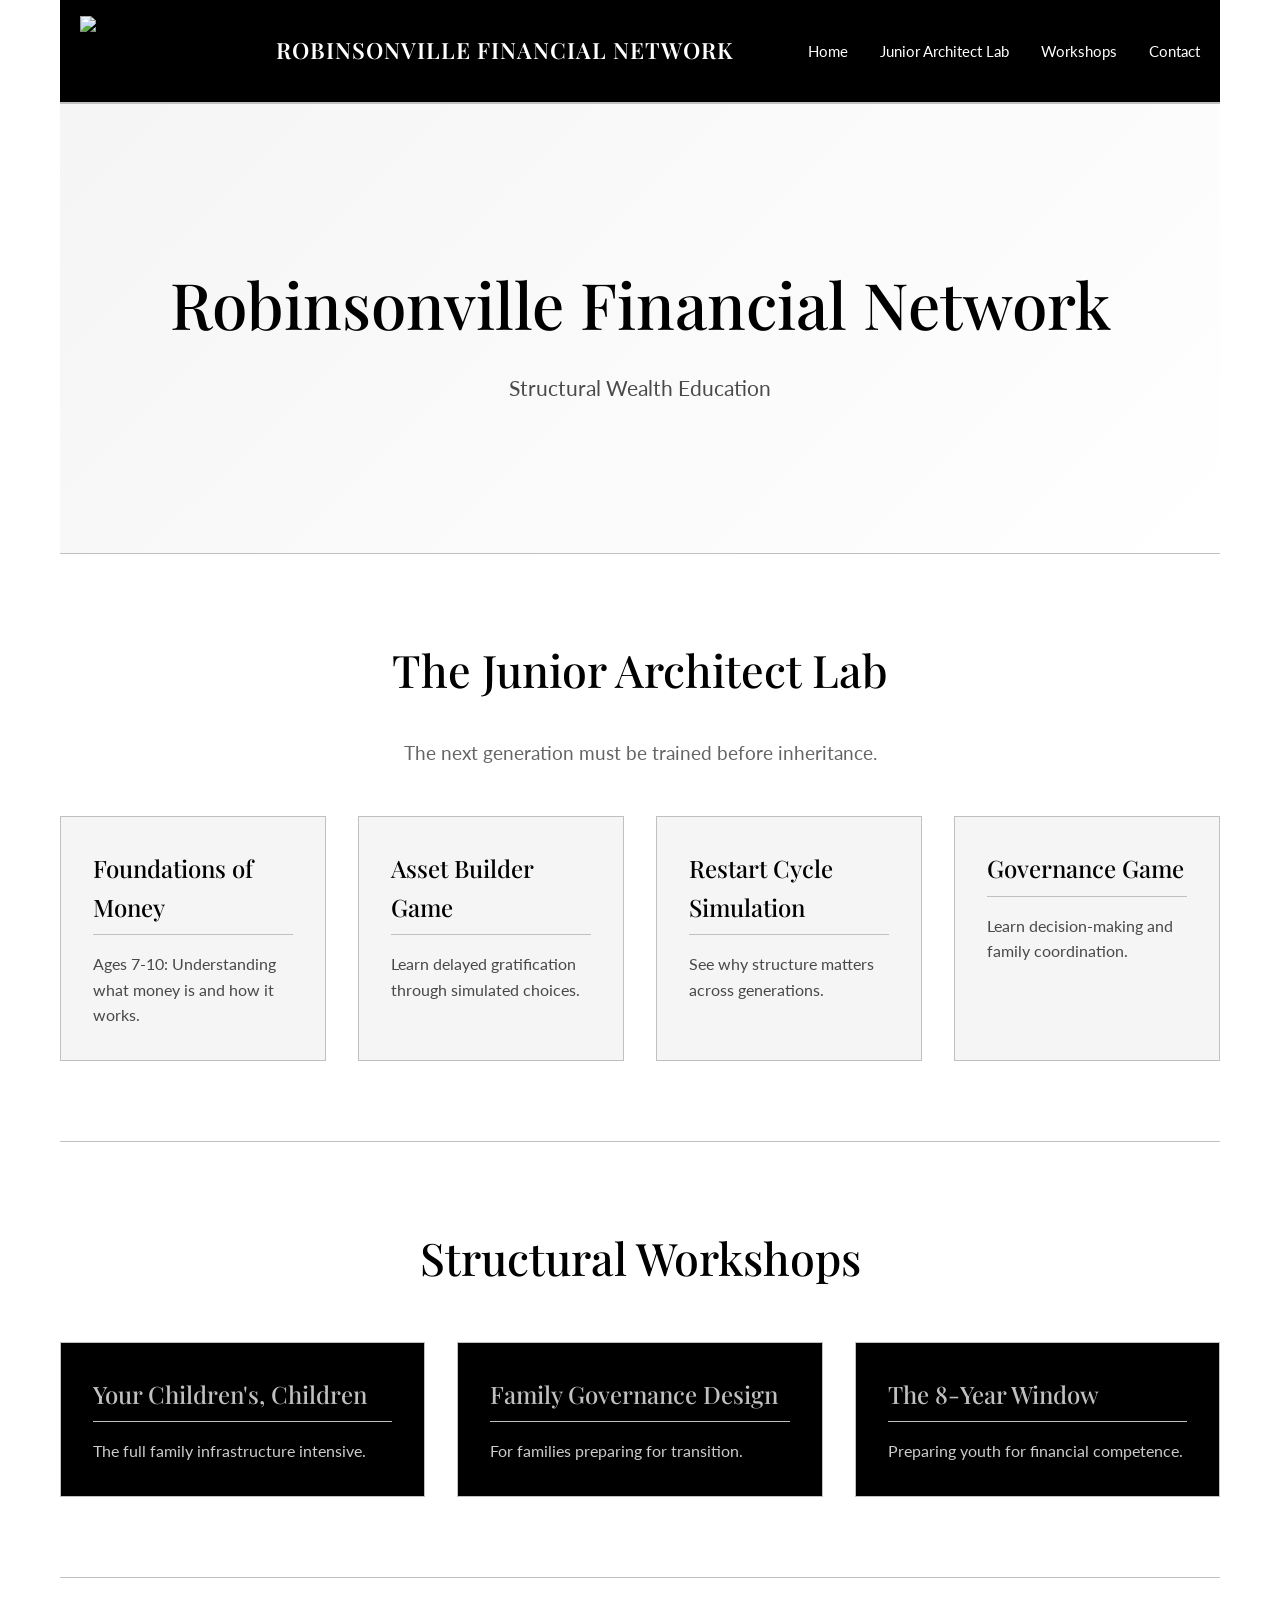
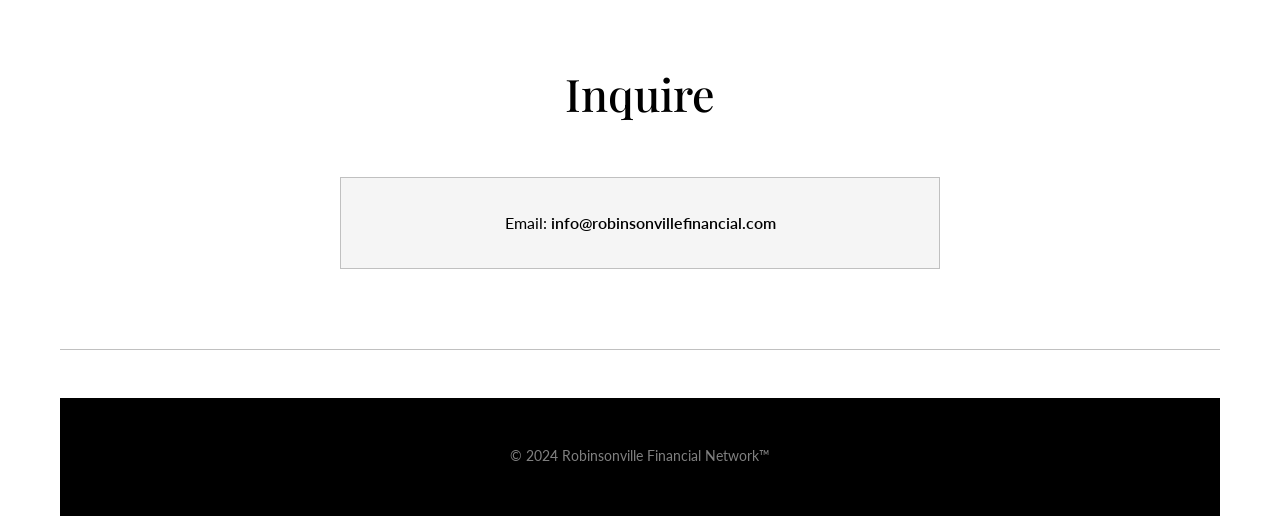
==== index.html @ 9bf4b4cb "Initial Commit" ====
<!DOCTYPE html>
<html lang="en">
<head>
    <meta charset="UTF-8">
    <meta name="viewport" content="width=device-width, initial-scale=1.0">
    <title>Robinsonville Financial Network | Structural Wealth Education</title>
    <link rel="stylesheet" href="style.css">
    <link rel="preconnect" href="https://fonts.googleapis.com">
    <link rel="preconnect" href="https://fonts.gstatic.com" crossorigin>
    <link href="https://fonts.googleapis.com/css2?family=Playfair+Display:wght@400;500;600;700&family=Lato:wght@300;400;700&display=swap" rel="stylesheet">
</head>
<body>
    <div class="site-wrapper robinsonville">
        <!-- Navigation -->
        <nav class="main-nav silver-nav">
            <div class="nav-container">
                <div class="logo">
    <img src="../images/website-3-robinsonville/robinsonville-crest.png" 
         alt="Robinsonville Financial" 
         class="crest-icon">
    <span class="logo-text">ROBINSONVILLE FINANCIAL NETWORK</span>
</div>
                <ul class="nav-links">
                    <li><a href="index.html" class="active">Home</a></li>
                    <li><a href="#youth-lab">Junior Architect Lab</a></li>
                    <li><a href="#workshops">Workshops</a></li>
                    <li><a href="#contact">Contact</a></li>
                </ul>
            </div>
        </nav>

        <!-- Hero -->
        <section class="hero-robinsonville">
            <div class="hero-content">
                <h1>Robinsonville Financial Network</h1>
                <p class="hero-subtitle">Structural Wealth Education</p>
            </div>
        </section>

        <!-- Youth Lab Preview -->
        <section id="youth-lab" class="youth-preview">
            <div class="section-header">
                <h2>The Junior Architect Lab</h2>
                <p class="section-intro">The next generation must be trained before inheritance.</p>
            </div>
            <div class="youth-grid">
                <div class="youth-card">
                    <h3>Foundations of Money</h3>
                    <p>Ages 7-10: Understanding what money is and how it works.</p>
                </div>
                <div class="youth-card">
                    <h3>Asset Builder Game</h3>
                    <p>Learn delayed gratification through simulated choices.</p>
                </div>
                <div class="youth-card">
                    <h3>Restart Cycle Simulation</h3>
                    <p>See why structure matters across generations.</p>
                </div>
                <div class="youth-card">
                    <h3>Governance Game</h3>
                    <p>Learn decision-making and family coordination.</p>
                </div>
            </div>
        </section>

        <!-- Workshops Preview -->
        <section id="workshops" class="workshops-preview">
            <div class="section-header">
                <h2>Structural Workshops</h2>
            </div>
            <div class="workshops-grid">
                <div class="workshop-card">
                    <h3>Your Children's, Children</h3>
                    <p>The full family infrastructure intensive.</p>
                </div>
                <div class="workshop-card">
                    <h3>Family Governance Design</h3>
                    <p>For families preparing for transition.</p>
                </div>
                <div class="workshop-card">
                    <h3>The 8-Year Window</h3>
                    <p>Preparing youth for financial competence.</p>
                </div>
            </div>
        </section>

        <!-- Contact -->
        <section id="contact" class="contact-section">
            <div class="section-header">
                <h2>Inquire</h2>
            </div>
            <div class="contact-container">
                <p>Email: <a href="mailto:info@robinsonvillefinancial.com">info@robinsonvillefinancial.com</a></p>
            </div>
        </section>

        <!-- Footer -->
        <footer class="site-footer silver-footer">
            <div class="footer-bottom">
                <p>© 2024 Robinsonville Financial Network™</p>
            </div>
        </footer>
    </div>
    <script src="script.js"></script>
</body>
</html>
---- style.css ----
* {
    margin: 0;
    padding: 0;
    box-sizing: border-box;
}

body {
    font-family: 'Lato', sans-serif;
    color: #000000;
    background-color: #FFFFFF;
    line-height: 1.6;
}

.site-wrapper {
    max-width: 1200px;
    margin: 0 auto;
    padding: 0 20px;
}

h1, h2, h3 {
    font-family: 'Playfair Display', serif;
    font-weight: 500;
}

h1 {
    font-size: clamp(2.5rem, 5vw, 4rem);
    margin-bottom: 1rem;
    color: #000000;
}

h2 {
    font-size: clamp(2rem, 4vw, 2.8rem);
    margin-bottom: 2rem;
    color: #000000;
}

h3 {
    font-size: 1.5rem;
    margin-bottom: 1rem;
    color: #000000;
    border-bottom: 1px solid #C0C0C0;
    padding-bottom: 0.5rem;
}

/* Navigation */
.main-nav {
    background-color: #000000;
    border-bottom: 2px solid #C0C0C0;
    position: sticky;
    top: 0;
    z-index: 100;
}

.nav-container {
    max-width: 1200px;
    margin: 0 auto;
    padding: 1rem 20px;
    display: flex;
    justify-content: space-between;
    align-items: center;
}

.logo-text {
    font-family: 'Playfair Display', serif;
    font-size: 1.2rem;
    font-weight: 600;
    color: #FFFFFF;
    letter-spacing: 2px;
}

.nav-links {
    display: flex;
    list-style: none;
    gap: 2rem;
    align-items: center;
}

.nav-links a {
    color: #FFFFFF;
    text-decoration: none;
    font-size: 0.95rem;
    transition: color 0.3s;
}

.nav-links a:hover,
.nav-links a.active {
    color: #C0C0C0;
}

/* Hero */
.hero-robinsonville {
    min-height: 50vh;
    display: flex;
    align-items: center;
    justify-content: center;
    text-align: center;
    background: linear-gradient(135deg, #F5F5F5 0%, #FFFFFF 100%);
    border-bottom: 1px solid #C0C0C0;
}

.hero-subtitle {
    font-size: 1.3rem;
    color: #000000;
    opacity: 0.7;
    max-width: 700px;
    margin: 0 auto;
}

/* Sections */
.youth-preview,
.workshops-preview,
.contact-section {
    padding: 5rem 0;
    border-bottom: 1px solid #C0C0C0;
}

.section-header {
    text-align: center;
    margin-bottom: 3rem;
}

.section-intro {
    font-size: 1.2rem;
    color: #000000;
    opacity: 0.6;
}

/* Youth Grid */
.youth-grid {
    display: grid;
    grid-template-columns: repeat(auto-fit, minmax(250px, 1fr));
    gap: 2rem;
    max-width: 1200px;
    margin: 0 auto;
}

.youth-card {
    padding: 2rem;
    background-color: #F5F5F5;
    border: 1px solid #C0C0C0;
    transition: all 0.3s;
}

.youth-card:hover {
    transform: translateY(-5px);
    box-shadow: 0 5px 15px rgba(0,0,0,0.1);
}

.youth-card p {
    color: #000000;
    opacity: 0.7;
}

/* Workshops Grid */
.workshops-grid {
    display: grid;
    grid-template-columns: repeat(auto-fit, minmax(300px, 1fr));
    gap: 2rem;
    max-width: 1200px;
    margin: 0 auto;
}

.workshop-card {
    padding: 2rem;
    background-color: #000000;
    color: #FFFFFF;
    border: 1px solid #C0C0C0;
}

.workshop-card h3 {
    color: #C0C0C0;
    border-bottom: 1px solid #C0C0C0;
    padding-bottom: 0.5rem;
    margin-bottom: 1rem;
}

.workshop-card p {
    color: #FFFFFF;
    opacity: 0.8;
}

/* Contact */
.contact-container {
    text-align: center;
    max-width: 600px;
    margin: 0 auto;
    padding: 2rem;
    background-color: #F5F5F5;
    border: 1px solid #C0C0C0;
}

.contact-container a {
    color: #000000;
    text-decoration: none;
    font-weight: 600;
}

.contact-container a:hover {
    text-decoration: underline;
}

/* Footer */
.site-footer {
    background-color: #000000;
    color: #FFFFFF;
    padding: 3rem 0;
    text-align: center;
    margin-top: 3rem;
}

.footer-bottom {
    font-size: 0.85rem;
    opacity: 0.5;
    color: #FFFFFF;
}

/* Responsive */
@media (max-width: 768px) {
    .nav-links {
        flex-direction: column;
        gap: 1rem;
    }
    
    .nav-container {
        flex-direction: column;
        gap: 1rem;
    }
    
    section {
        padding: 3rem 0;
    }
}

@media (max-width: 480px) {
    h1 {
        font-size: 2.2rem;
    }
    
    .youth-grid,
    .workshops-grid {
        grid-template-columns: 1fr;
    }
}
.crest-icon {
    height: 70px;
    width: auto;
    margin-right: 20px;
    vertical-align: middle;
}

.logo {
    display: flex;
    align-items: center;
}
.logo-text {
    font-family: 'Playfair Display', serif;
    font-size: 1.4rem;  /* ADJUST IF NEEDED */
    font-weight: 600;
    color: #FFFFFF;
    letter-spacing: 1px;
}
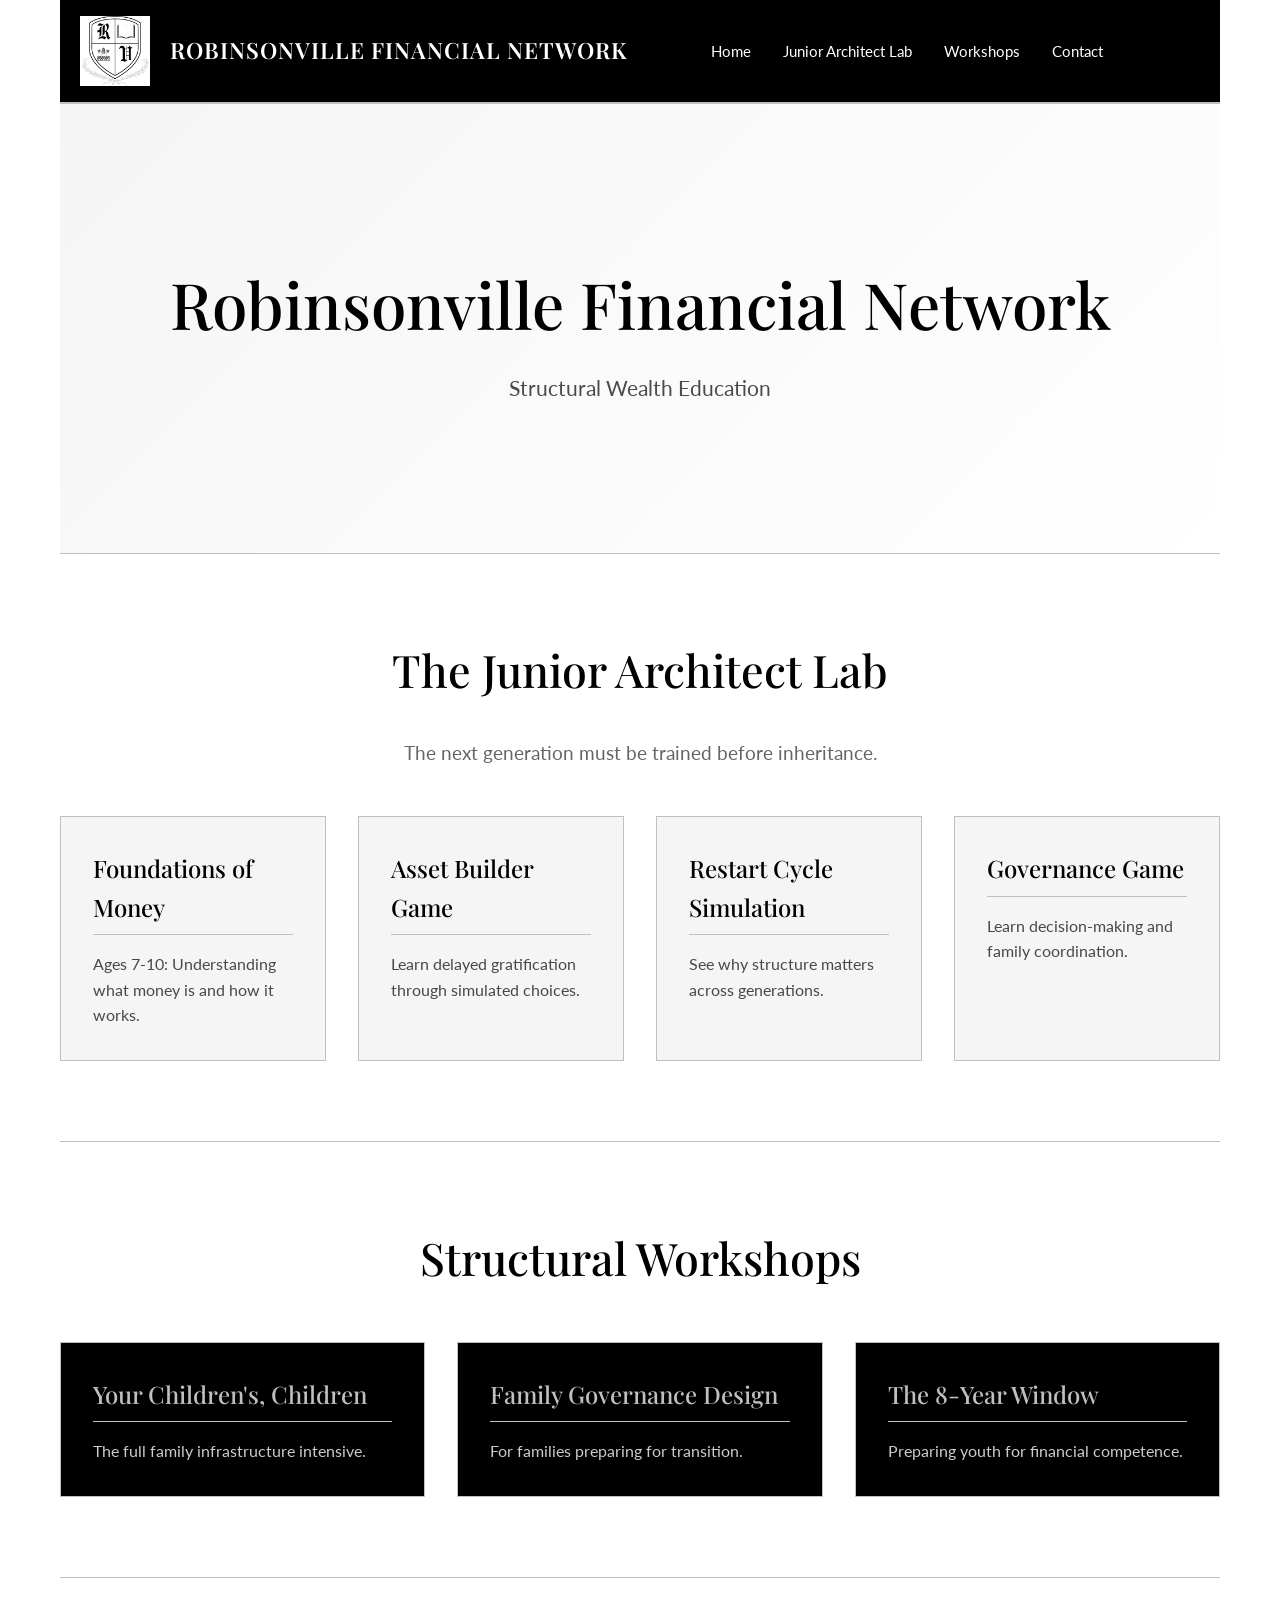
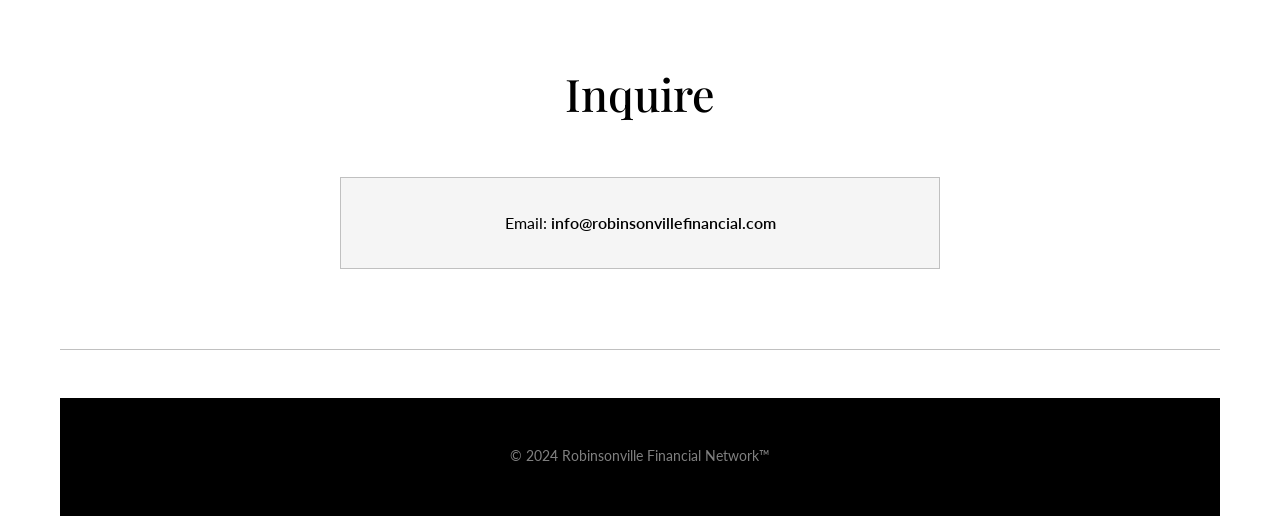
==== commit b1814324: "Fix image path and enhance navigation Updated image source path and added mobile menu button." ====
--- a/index.html
+++ b/index.html
@@ -11,23 +11,24 @@
 </head>
 <body>
     <div class="site-wrapper robinsonville">
-        <!-- Navigation -->
-        <nav class="main-nav silver-nav">
-            <div class="nav-container">
-                <div class="logo">
-    <img src="../images/website-3-robinsonville/robinsonville-crest.png" 
-         alt="Robinsonville Financial" 
-         class="crest-icon">
-    <span class="logo-text">ROBINSONVILLE FINANCIAL NETWORK</span>
-</div>
-                <ul class="nav-links">
-                    <li><a href="index.html" class="active">Home</a></li>
-                    <li><a href="#youth-lab">Junior Architect Lab</a></li>
-                    <li><a href="#workshops">Workshops</a></li>
-                    <li><a href="#contact">Contact</a></li>
-                </ul>
+    <!-- Navigation -->
+    <nav class="main-nav silver-nav">
+        <div class="nav-container">
+            <div class="logo">
+                <img src="/images/robinsonville-crest.png" 
+                     alt="Robinsonville Financial" 
+                     class="crest-icon">
+                <span class="logo-text">ROBINSONVILLE FINANCIAL NETWORK</span>
             </div>
-        </nav>
+            <ul class="nav-links">
+                <li><a href="index.html" class="active">Home</a></li>
+                <li><a href="#youth-lab">Junior Architect Lab</a></li>
+                <li><a href="#workshops">Workshops</a></li>
+                <li><a href="#contact">Contact</a></li>
+            </ul>
+            <div class="mobile-menu-btn">☰</div>
+        </div>
+    </nav>
 
         <!-- Hero -->
         <section class="hero-robinsonville">
@@ -103,4 +104,5 @@
     </div>
     <script src="script.js"></script>
 </body>
-</html>+
+</html>
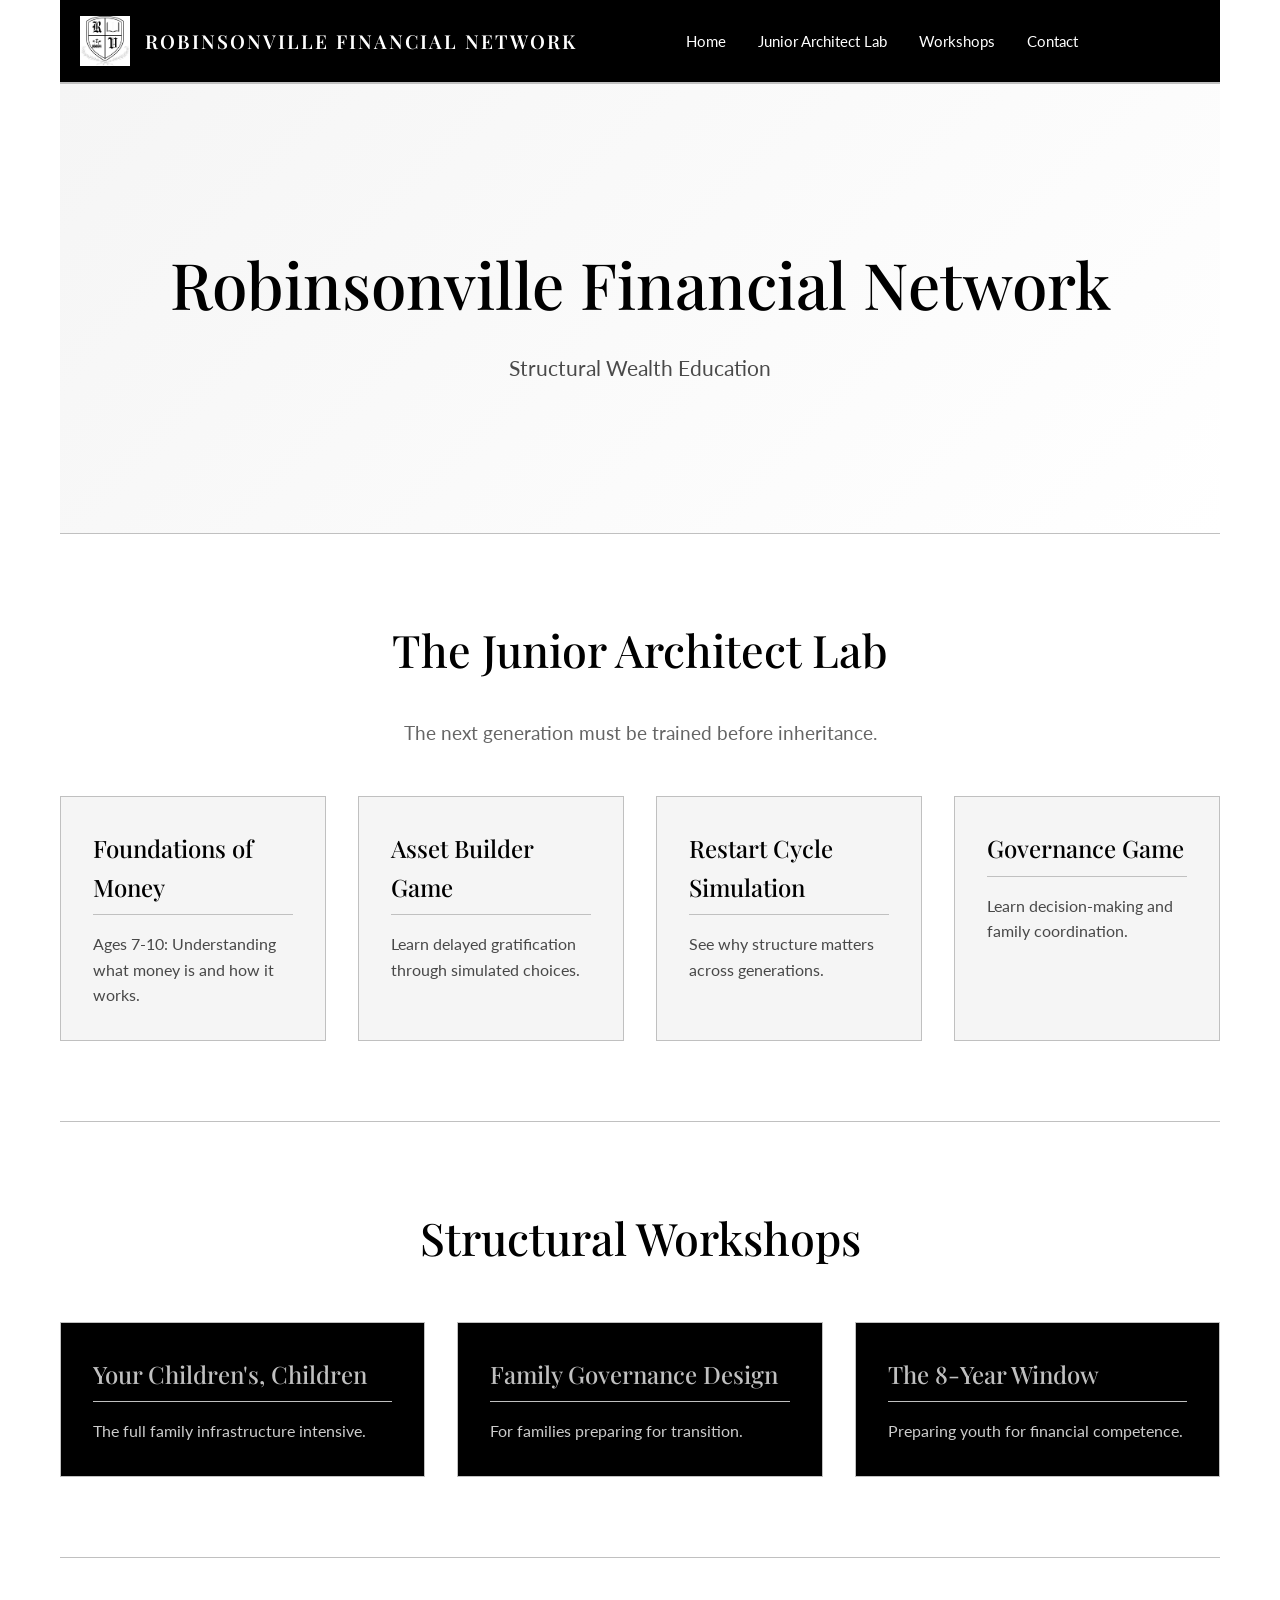
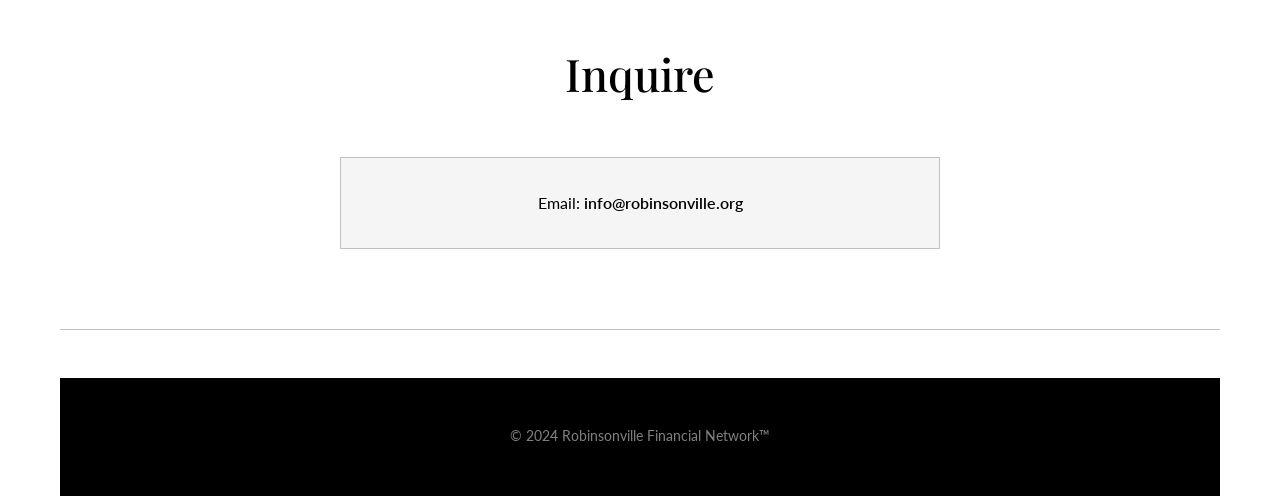
==== commit a2a9e68e: "Change contact email in index.html Updated contact email from info@robinsonvillefinancial.com to inf" ====
--- a/index.html
+++ b/index.html
@@ -91,7 +91,7 @@
                 <h2>Inquire</h2>
             </div>
             <div class="contact-container">
-                <p>Email: <a href="mailto:info@robinsonvillefinancial.com">info@robinsonvillefinancial.com</a></p>
+                <p>Email: <a href="mailto:info@robinsonville.org">info@robinsonville.org</a></p>
             </div>
         </section>
 
--- a/style.css
+++ b/style.css
@@ -60,6 +60,17 @@
     align-items: center;
 }
 
+.logo {
+    display: flex;
+    align-items: center;
+    gap: 15px;
+}
+
+.crest-icon {
+    height: 50px;
+    width: auto;
+}
+
 .logo-text {
     font-family: 'Playfair Display', serif;
     font-size: 1.2rem;
@@ -217,13 +228,13 @@
 /* Responsive */
 @media (max-width: 768px) {
     .nav-links {
-        flex-direction: column;
-        gap: 1rem;
-    }
-    
-    .nav-container {
-        flex-direction: column;
-        gap: 1rem;
+        display: none;
+    }
+    
+    .mobile-menu-btn {
+        display: block;
+        color: white;
+        font-size: 1.5rem;
     }
     
     section {
@@ -236,26 +247,11 @@
         font-size: 2.2rem;
     }
     
-    .youth-grid,
-    .workshops-grid {
-        grid-template-columns: 1fr;
-    }
-}
-.crest-icon {
-    height: 70px;
-    width: auto;
-    margin-right: 20px;
-    vertical-align: middle;
-}
-
-.logo {
-    display: flex;
-    align-items: center;
-}
-.logo-text {
-    font-family: 'Playfair Display', serif;
-    font-size: 1.4rem;  /* ADJUST IF NEEDED */
-    font-weight: 600;
-    color: #FFFFFF;
-    letter-spacing: 1px;
-}+    .logo-text {
+        font-size: 1rem;
+    }
+    
+    .crest-icon {
+        height: 40px;
+    }
+}
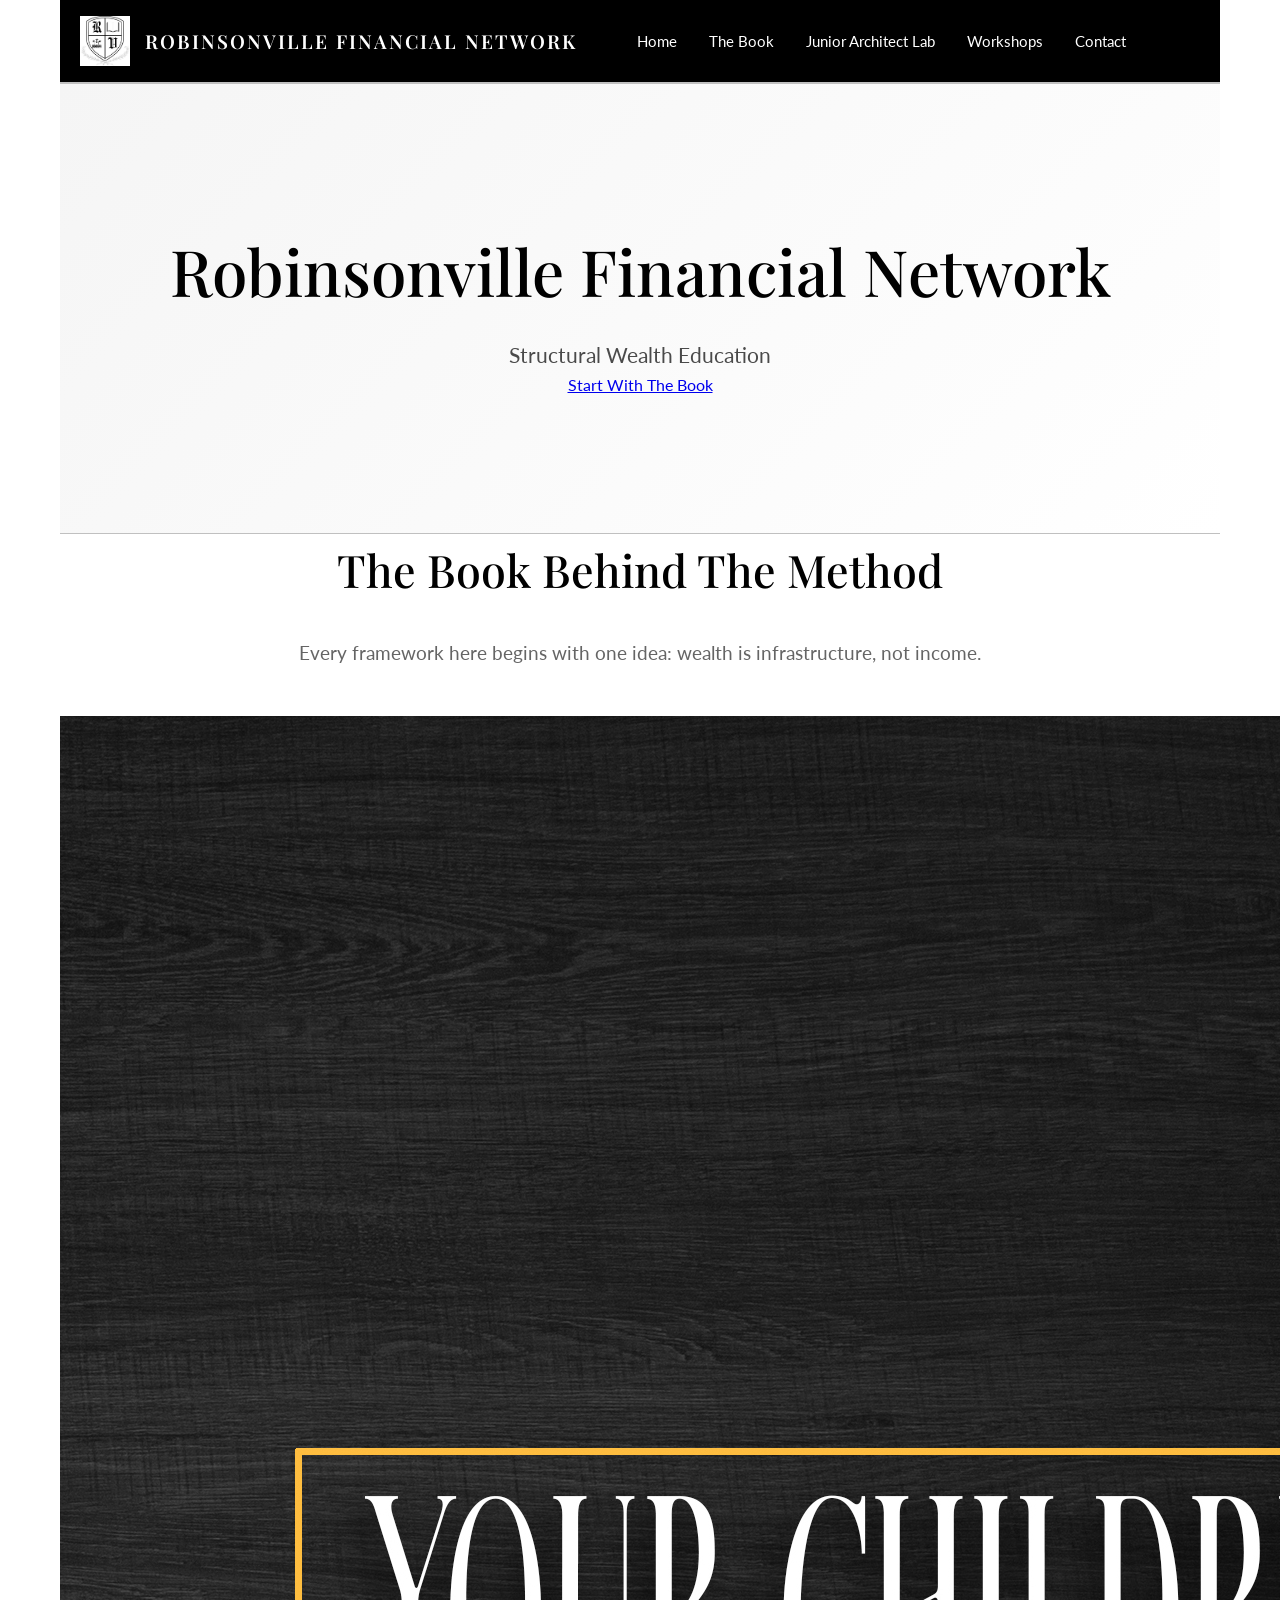
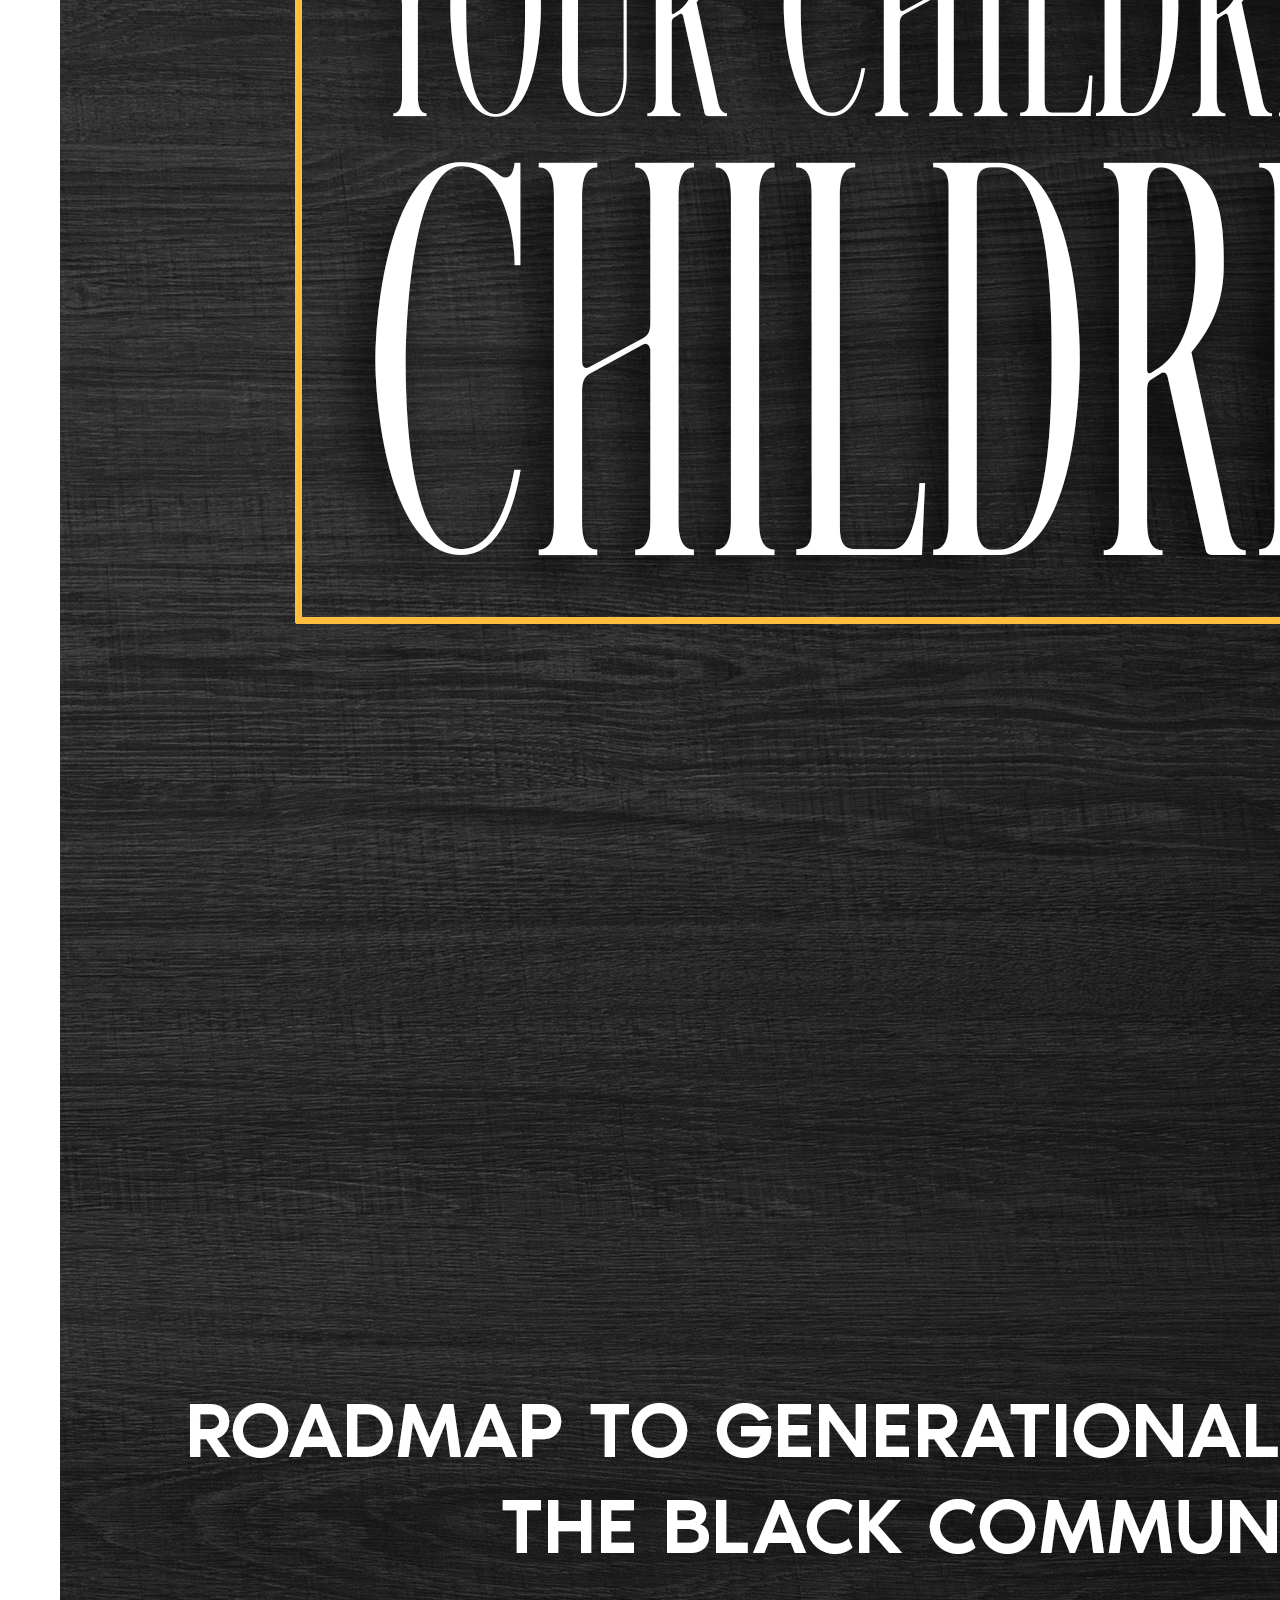
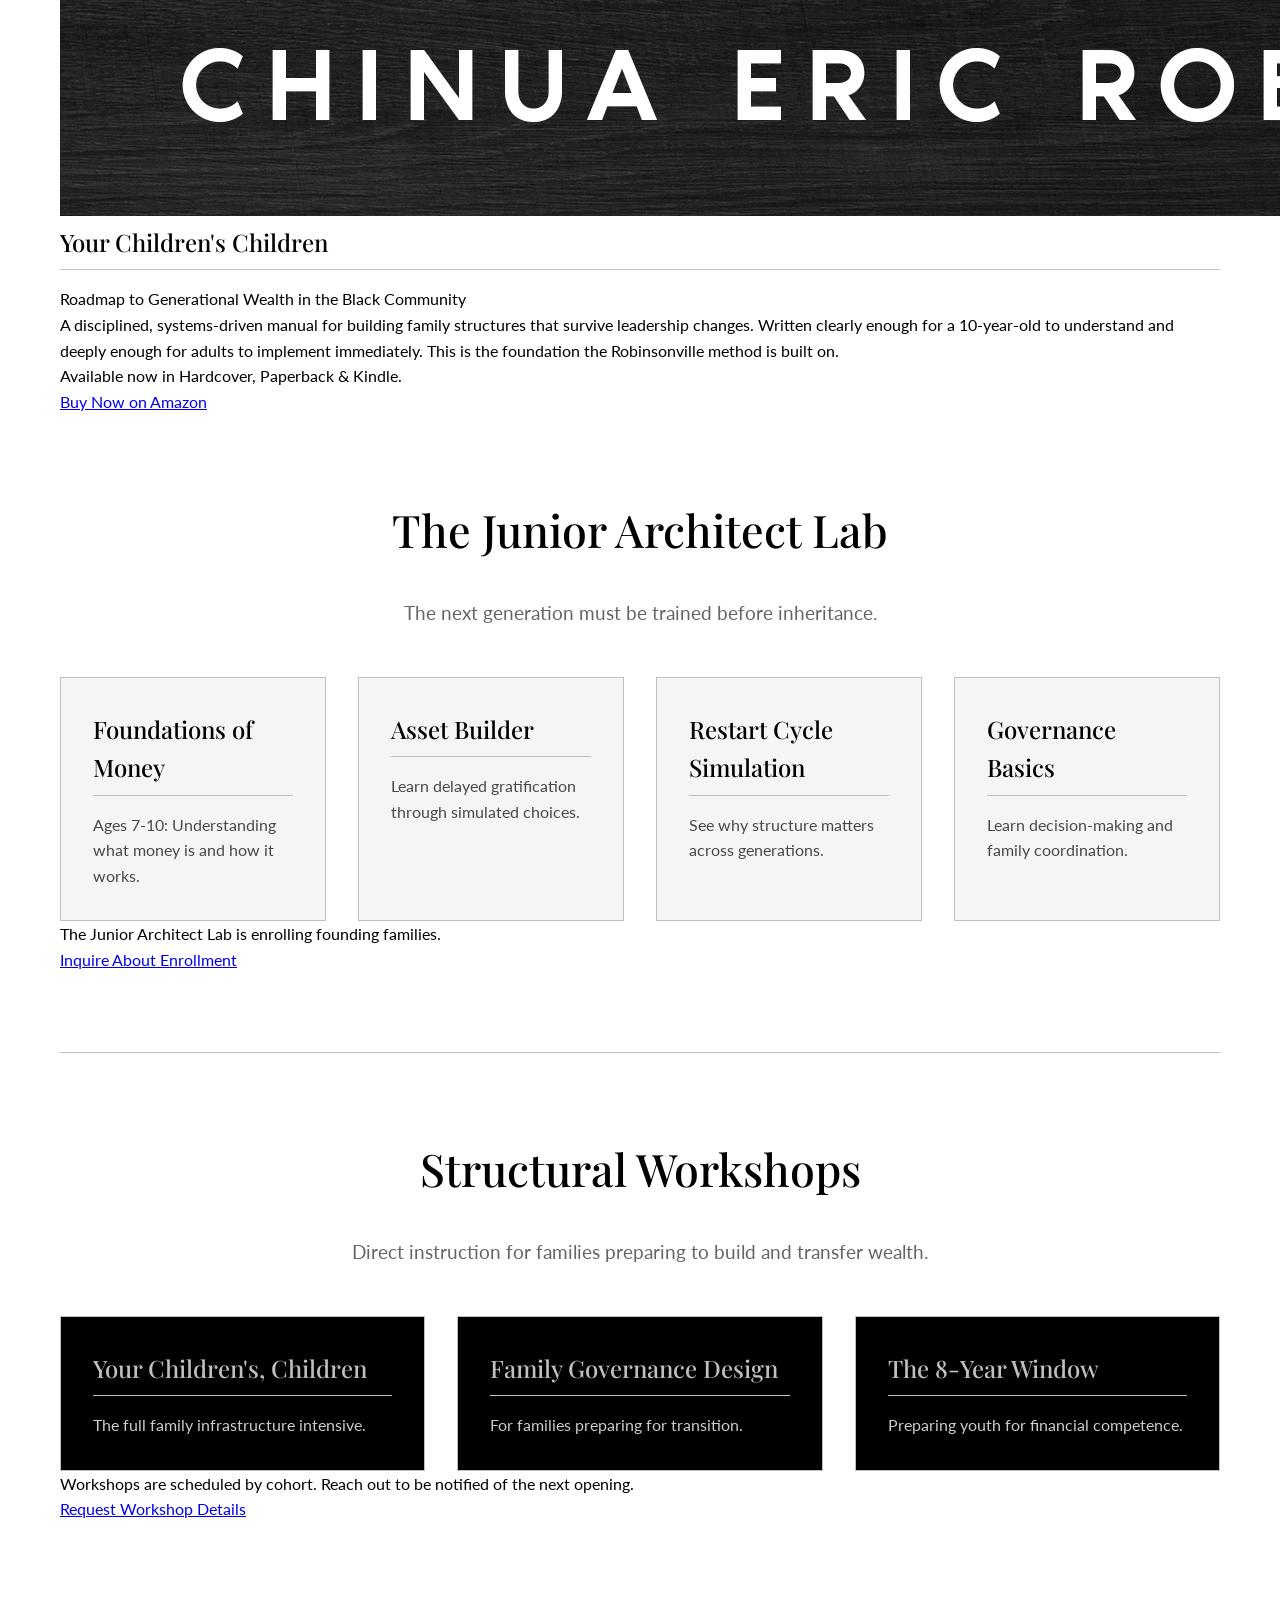
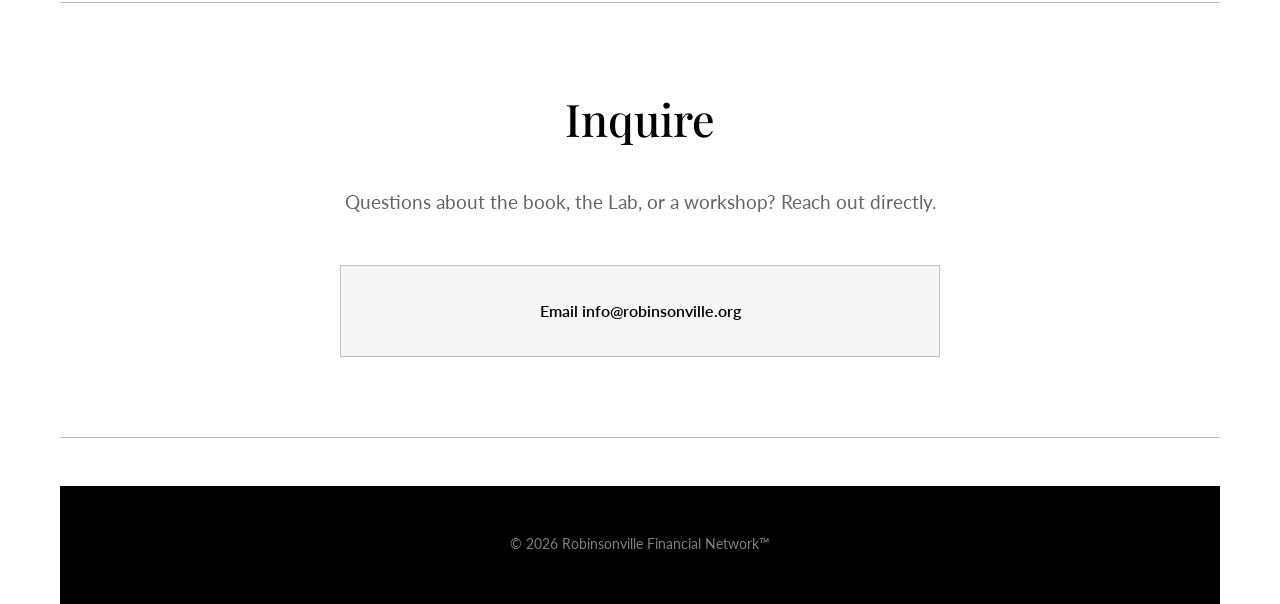
==== commit ef27b334: "Enhance index.html with new sections and links Added meta description and updated navigation links." ====
--- a/index.html
+++ b/index.html
@@ -4,6 +4,7 @@
     <meta charset="UTF-8">
     <meta name="viewport" content="width=device-width, initial-scale=1.0">
     <title>Robinsonville Financial Network | Structural Wealth Education</title>
+    <meta name="description" content="Robinsonville Financial Network — structural wealth education for families. Home of Your Children's Children, the generational infrastructure manual.">
     <link rel="stylesheet" href="style.css">
     <link rel="preconnect" href="https://fonts.googleapis.com">
     <link rel="preconnect" href="https://fonts.gstatic.com" crossorigin>
@@ -15,13 +16,14 @@
     <nav class="main-nav silver-nav">
         <div class="nav-container">
             <div class="logo">
-                <img src="/images/robinsonville-crest.png" 
-                     alt="Robinsonville Financial" 
+                <img src="/images/robinsonville-crest.png"
+                     alt="Robinsonville Financial"
                      class="crest-icon">
                 <span class="logo-text">ROBINSONVILLE FINANCIAL NETWORK</span>
             </div>
             <ul class="nav-links">
                 <li><a href="index.html" class="active">Home</a></li>
+                <li><a href="#the-book">The Book</a></li>
                 <li><a href="#youth-lab">Junior Architect Lab</a></li>
                 <li><a href="#workshops">Workshops</a></li>
                 <li><a href="#contact">Contact</a></li>
@@ -35,6 +37,27 @@
             <div class="hero-content">
                 <h1>Robinsonville Financial Network</h1>
                 <p class="hero-subtitle">Structural Wealth Education</p>
+                <a href="#the-book" class="btn btn-primary scroll-link">Start With The Book</a>
+            </div>
+        </section>
+
+        <!-- The Book -->
+        <section id="the-book" class="book-feature">
+            <div class="section-header">
+                <h2>The Book Behind The Method</h2>
+                <p class="section-intro">Every framework here begins with one idea: wealth is infrastructure, not income.</p>
+            </div>
+            <div class="book-feature-container">
+                <div class="book-feature-image">
+                    <img src="/images/ebook-cover.jpg" alt="Your Children's Children Book Cover" class="book-cover-image">
+                </div>
+                <div class="book-feature-content">
+                    <h3>Your Children's Children</h3>
+                    <p class="book-tagline">Roadmap to Generational Wealth in the Black Community</p>
+                    <p>A disciplined, systems-driven manual for building family structures that survive leadership changes. Written clearly enough for a 10-year-old to understand and deeply enough for adults to implement immediately. This is the foundation the Robinsonville method is built on.</p>
+                    <p class="book-formats">Available now in Hardcover, Paperback &amp; Kindle.</p>
+                    <a href="https://www.amazon.com/dp/B0H6FC2W39" target="_blank" rel="noopener" class="btn btn-primary">Buy Now on Amazon</a>
+                </div>
             </div>
         </section>
 
@@ -50,7 +73,7 @@
                     <p>Ages 7-10: Understanding what money is and how it works.</p>
                 </div>
                 <div class="youth-card">
-                    <h3>Asset Builder Game</h3>
+                    <h3>Asset Builder</h3>
                     <p>Learn delayed gratification through simulated choices.</p>
                 </div>
                 <div class="youth-card">
@@ -58,9 +81,13 @@
                     <p>See why structure matters across generations.</p>
                 </div>
                 <div class="youth-card">
-                    <h3>Governance Game</h3>
+                    <h3>Governance Basics</h3>
                     <p>Learn decision-making and family coordination.</p>
                 </div>
+            </div>
+            <div class="section-cta">
+                <p>The Junior Architect Lab is enrolling founding families.</p>
+                <a href="#contact" class="btn btn-secondary scroll-link">Inquire About Enrollment</a>
             </div>
         </section>
 
@@ -68,6 +95,7 @@
         <section id="workshops" class="workshops-preview">
             <div class="section-header">
                 <h2>Structural Workshops</h2>
+                <p class="section-intro">Direct instruction for families preparing to build and transfer wealth.</p>
             </div>
             <div class="workshops-grid">
                 <div class="workshop-card">
@@ -83,22 +111,29 @@
                     <p>Preparing youth for financial competence.</p>
                 </div>
             </div>
+            <div class="section-cta">
+                <p>Workshops are scheduled by cohort. Reach out to be notified of the next opening.</p>
+                <a href="#contact" class="btn btn-secondary scroll-link">Request Workshop Details</a>
+            </div>
         </section>
 
         <!-- Contact -->
         <section id="contact" class="contact-section">
             <div class="section-header">
                 <h2>Inquire</h2>
+                <p class="section-intro">Questions about the book, the Lab, or a workshop? Reach out directly.</p>
             </div>
             <div class="contact-container">
-                <p>Email: <a href="mailto:info@robinsonville.org">info@robinsonville.org</a></p>
+                <p class="contact-email-line">
+                    <a href="mailto:info@robinsonville.org" class="btn btn-primary">Email info@robinsonville.org</a>
+                </p>
             </div>
         </section>
 
         <!-- Footer -->
         <footer class="site-footer silver-footer">
             <div class="footer-bottom">
-                <p>© 2024 Robinsonville Financial Network™</p>
+                <p>© 2026 Robinsonville Financial Network™</p>
             </div>
         </footer>
     </div>
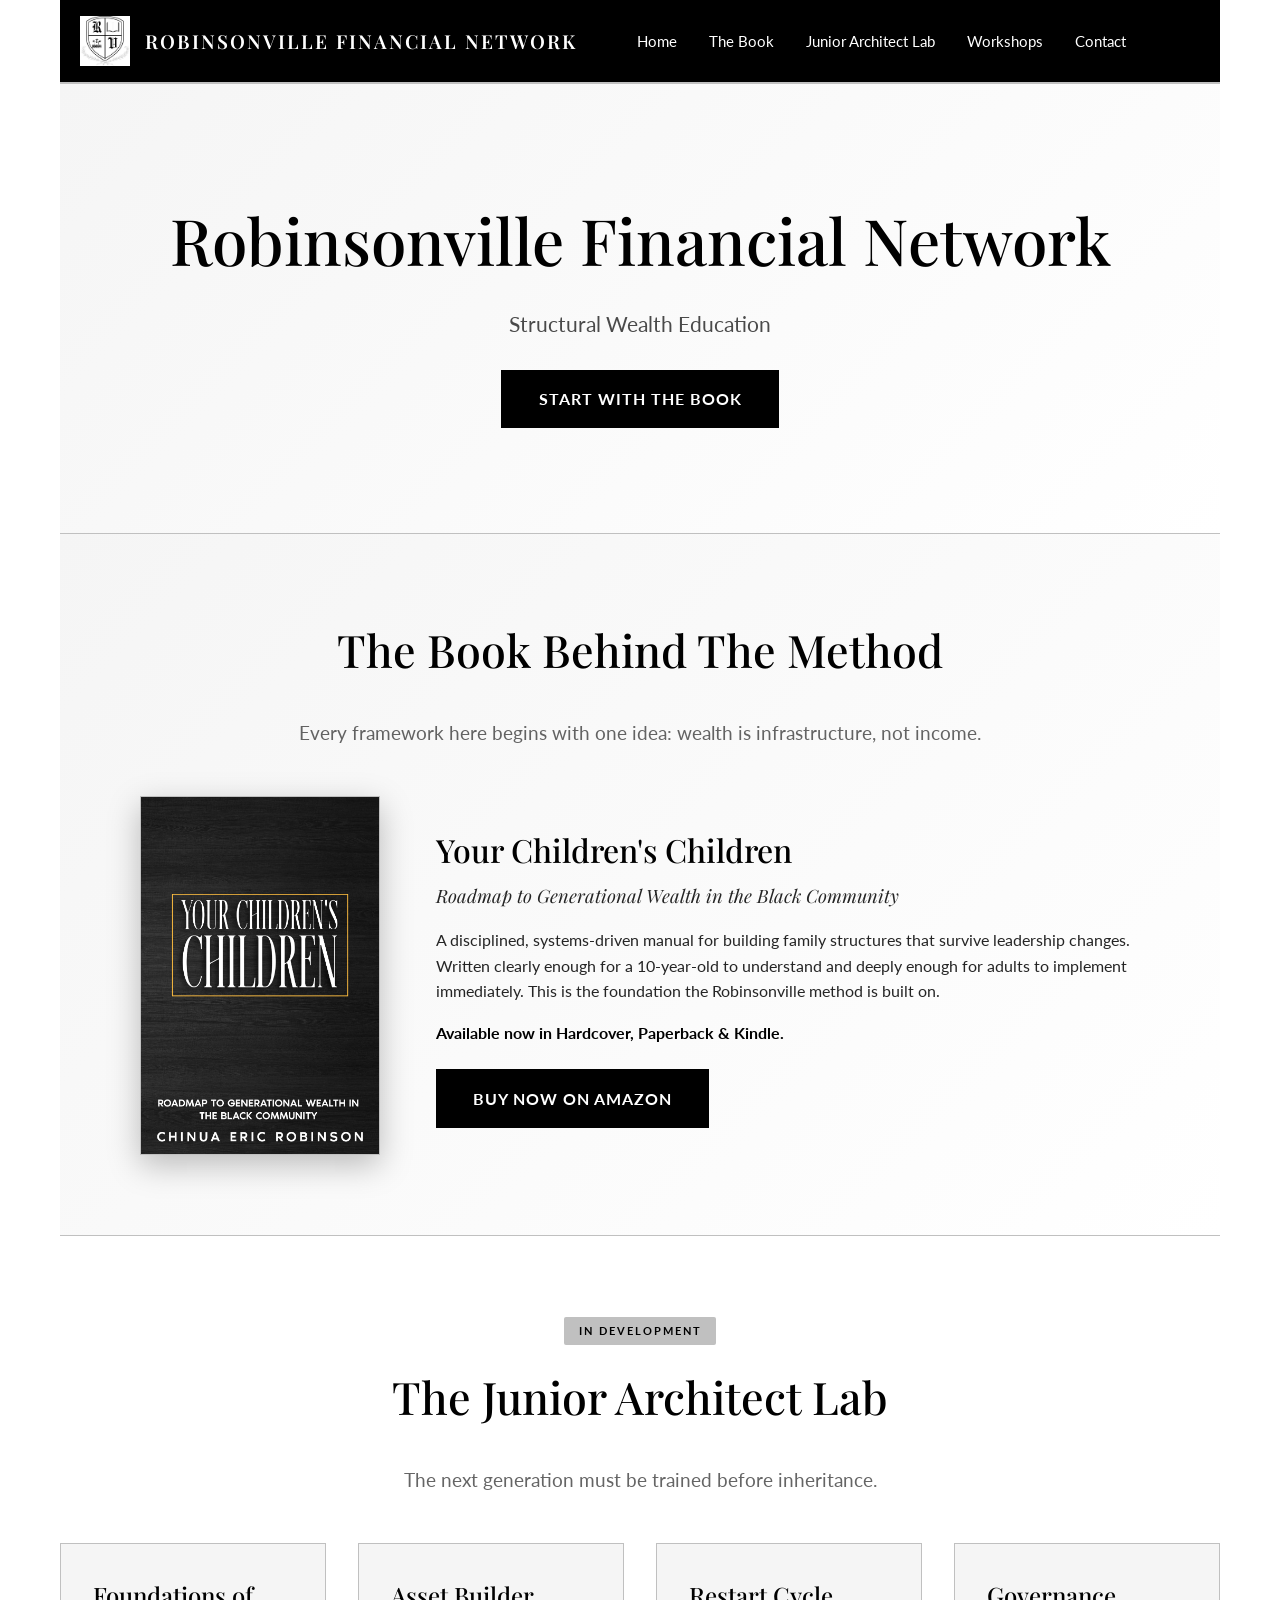
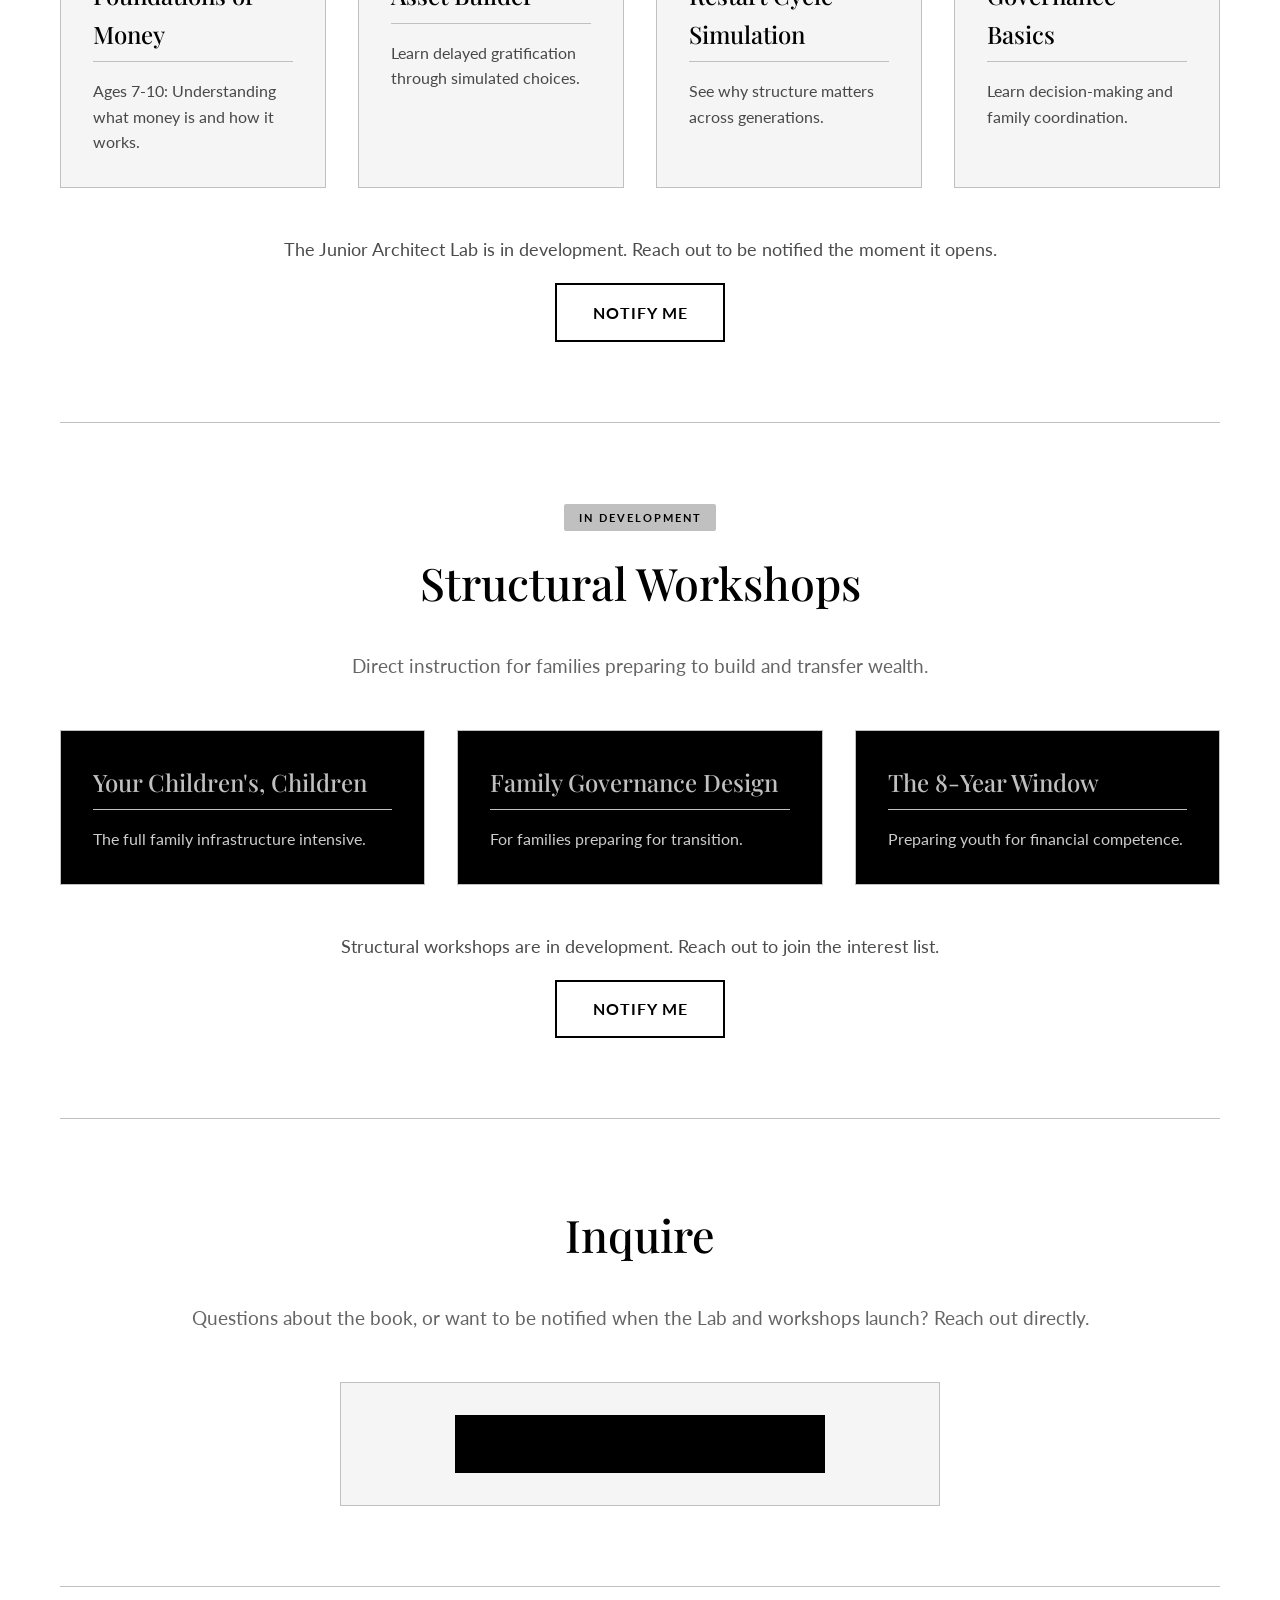
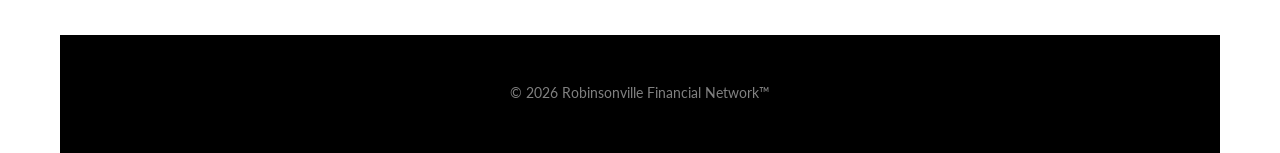
==== commit e8b33aac: "Update index.html for development status and navigation Updated sections for the Junior Architect La" ====
--- a/index.html
+++ b/index.html
@@ -23,10 +23,10 @@
             </div>
             <ul class="nav-links">
                 <li><a href="index.html" class="active">Home</a></li>
-                <li><a href="#the-book">The Book</a></li>
-                <li><a href="#youth-lab">Junior Architect Lab</a></li>
-                <li><a href="#workshops">Workshops</a></li>
-                <li><a href="#contact">Contact</a></li>
+                <li><a href="#the-book" class="scroll-link">The Book</a></li>
+                <li><a href="#youth-lab" class="scroll-link">Junior Architect Lab</a></li>
+                <li><a href="#workshops" class="scroll-link">Workshops</a></li>
+                <li><a href="#contact" class="scroll-link">Contact</a></li>
             </ul>
             <div class="mobile-menu-btn">☰</div>
         </div>
@@ -41,7 +41,7 @@
             </div>
         </section>
 
-        <!-- The Book -->
+        <!-- The Book (LIVE) -->
         <section id="the-book" class="book-feature">
             <div class="section-header">
                 <h2>The Book Behind The Method</h2>
@@ -61,9 +61,10 @@
             </div>
         </section>
 
-        <!-- Youth Lab Preview -->
+        <!-- Junior Architect Lab (IN DEVELOPMENT) -->
         <section id="youth-lab" class="youth-preview">
             <div class="section-header">
+                <span class="dev-badge">In Development</span>
                 <h2>The Junior Architect Lab</h2>
                 <p class="section-intro">The next generation must be trained before inheritance.</p>
             </div>
@@ -86,14 +87,15 @@
                 </div>
             </div>
             <div class="section-cta">
-                <p>The Junior Architect Lab is enrolling founding families.</p>
-                <a href="#contact" class="btn btn-secondary scroll-link">Inquire About Enrollment</a>
+                <p>The Junior Architect Lab is in development. Reach out to be notified the moment it opens.</p>
+                <a href="#contact" class="btn btn-secondary scroll-link">Notify Me</a>
             </div>
         </section>
 
-        <!-- Workshops Preview -->
+        <!-- Workshops (IN DEVELOPMENT) -->
         <section id="workshops" class="workshops-preview">
             <div class="section-header">
+                <span class="dev-badge">In Development</span>
                 <h2>Structural Workshops</h2>
                 <p class="section-intro">Direct instruction for families preparing to build and transfer wealth.</p>
             </div>
@@ -112,8 +114,8 @@
                 </div>
             </div>
             <div class="section-cta">
-                <p>Workshops are scheduled by cohort. Reach out to be notified of the next opening.</p>
-                <a href="#contact" class="btn btn-secondary scroll-link">Request Workshop Details</a>
+                <p>Structural workshops are in development. Reach out to join the interest list.</p>
+                <a href="#contact" class="btn btn-secondary scroll-link">Notify Me</a>
             </div>
         </section>
 
@@ -121,7 +123,7 @@
         <section id="contact" class="contact-section">
             <div class="section-header">
                 <h2>Inquire</h2>
-                <p class="section-intro">Questions about the book, the Lab, or a workshop? Reach out directly.</p>
+                <p class="section-intro">Questions about the book, or want to be notified when the Lab and workshops launch? Reach out directly.</p>
             </div>
             <div class="contact-container">
                 <p class="contact-email-line">
--- a/style.css
+++ b/style.css
@@ -230,13 +230,13 @@
     .nav-links {
         display: none;
     }
-    
+
     .mobile-menu-btn {
         display: block;
         color: white;
         font-size: 1.5rem;
     }
-    
+
     section {
         padding: 3rem 0;
     }
@@ -246,12 +246,176 @@
     h1 {
         font-size: 2.2rem;
     }
-    
+
     .logo-text {
         font-size: 1rem;
     }
-    
+
     .crest-icon {
         height: 40px;
     }
 }
+
+/* ============================================================
+   ADDITIONS — buttons, book section, dev badges
+   (these classes did not exist in the original stylesheet)
+   ============================================================ */
+
+/* ---- BUTTONS (site-wide; none existed before) ---- */
+.btn {
+    display: inline-block;
+    font-family: 'Lato', sans-serif;
+    font-weight: 700;
+    font-size: 1rem;
+    letter-spacing: 1px;
+    text-transform: uppercase;
+    text-decoration: none;
+    padding: 0.9rem 2.2rem;
+    border: 2px solid #000000;
+    cursor: pointer;
+    transition: all 0.3s ease;
+}
+
+.btn-primary {
+    background-color: #000000;
+    color: #FFFFFF;
+    border-color: #000000;
+}
+.btn-primary:hover {
+    background-color: #C0C0C0;
+    color: #000000;
+    border-color: #C0C0C0;
+}
+
+.btn-secondary {
+    background-color: transparent;
+    color: #000000;
+    border-color: #000000;
+}
+.btn-secondary:hover {
+    background-color: #000000;
+    color: #FFFFFF;
+}
+
+.hero-robinsonville .btn {
+    margin-top: 1.8rem;
+}
+
+/* ---- THE BOOK SECTION ---- */
+.book-feature {
+    padding: 5rem 0;
+    border-bottom: 1px solid #C0C0C0;
+    background: linear-gradient(135deg, #F5F5F5 0%, #FFFFFF 100%);
+}
+
+.book-feature-container {
+    display: flex;
+    align-items: center;
+    gap: 3.5rem;
+    max-width: 1000px;
+    margin: 0 auto;
+    flex-wrap: wrap;
+}
+
+.book-feature-image {
+    flex: 0 0 240px;
+    width: 240px;
+    max-width: 240px;
+    margin: 0 auto;
+}
+
+.book-feature-image .book-cover-image,
+.book-feature img {
+    width: 240px;
+    max-width: 100%;
+    height: auto;
+    display: block;
+    margin: 0 auto;
+    border: 1px solid #C0C0C0;
+    box-shadow: 0 10px 30px rgba(0,0,0,0.25);
+}
+
+.book-feature-content {
+    flex: 1;
+    min-width: 300px;
+}
+
+.book-feature-content h3 {
+    font-size: 2rem;
+    border-bottom: none;
+    padding-bottom: 0;
+    margin-bottom: 0.4rem;
+}
+
+.book-tagline {
+    font-family: 'Playfair Display', serif;
+    font-style: italic;
+    font-size: 1.15rem;
+    color: #000000;
+    opacity: 0.6;
+    margin-bottom: 1.2rem;
+}
+
+.book-feature-content p {
+    color: #000000;
+    opacity: 0.85;
+    margin-bottom: 1rem;
+}
+
+.book-formats {
+    font-weight: 700;
+    opacity: 1 !important;
+    margin-bottom: 1.5rem !important;
+}
+
+/* ---- SECTION CTA (inquire / notify blocks) ---- */
+.section-cta {
+    text-align: center;
+    margin-top: 3rem;
+}
+
+.section-cta p {
+    font-size: 1.1rem;
+    color: #000000;
+    opacity: 0.7;
+    margin-bottom: 1.2rem;
+}
+
+.contact-email-line {
+    text-align: center;
+}
+
+/* ---- IN-DEVELOPMENT BADGE ---- */
+.dev-badge {
+    display: inline-block;
+    font-family: 'Lato', sans-serif;
+    font-size: 0.7rem;
+    font-weight: 700;
+    letter-spacing: 2px;
+    text-transform: uppercase;
+    color: #000000;
+    background-color: #C0C0C0;
+    padding: 0.3rem 0.9rem;
+    border-radius: 2px;
+    margin-bottom: 1rem;
+}
+
+/* ---- RESPONSIVE: book section stacks + smaller cover on mobile ---- */
+@media (max-width: 768px) {
+    .book-feature-container {
+        gap: 2rem;
+        text-align: center;
+    }
+    .book-feature-content {
+        min-width: 100%;
+    }
+    .book-feature-image {
+        flex: 0 0 200px;
+        width: 200px;
+        max-width: 200px;
+    }
+    .book-feature-image .book-cover-image,
+    .book-feature img {
+        width: 200px;
+    }
+}
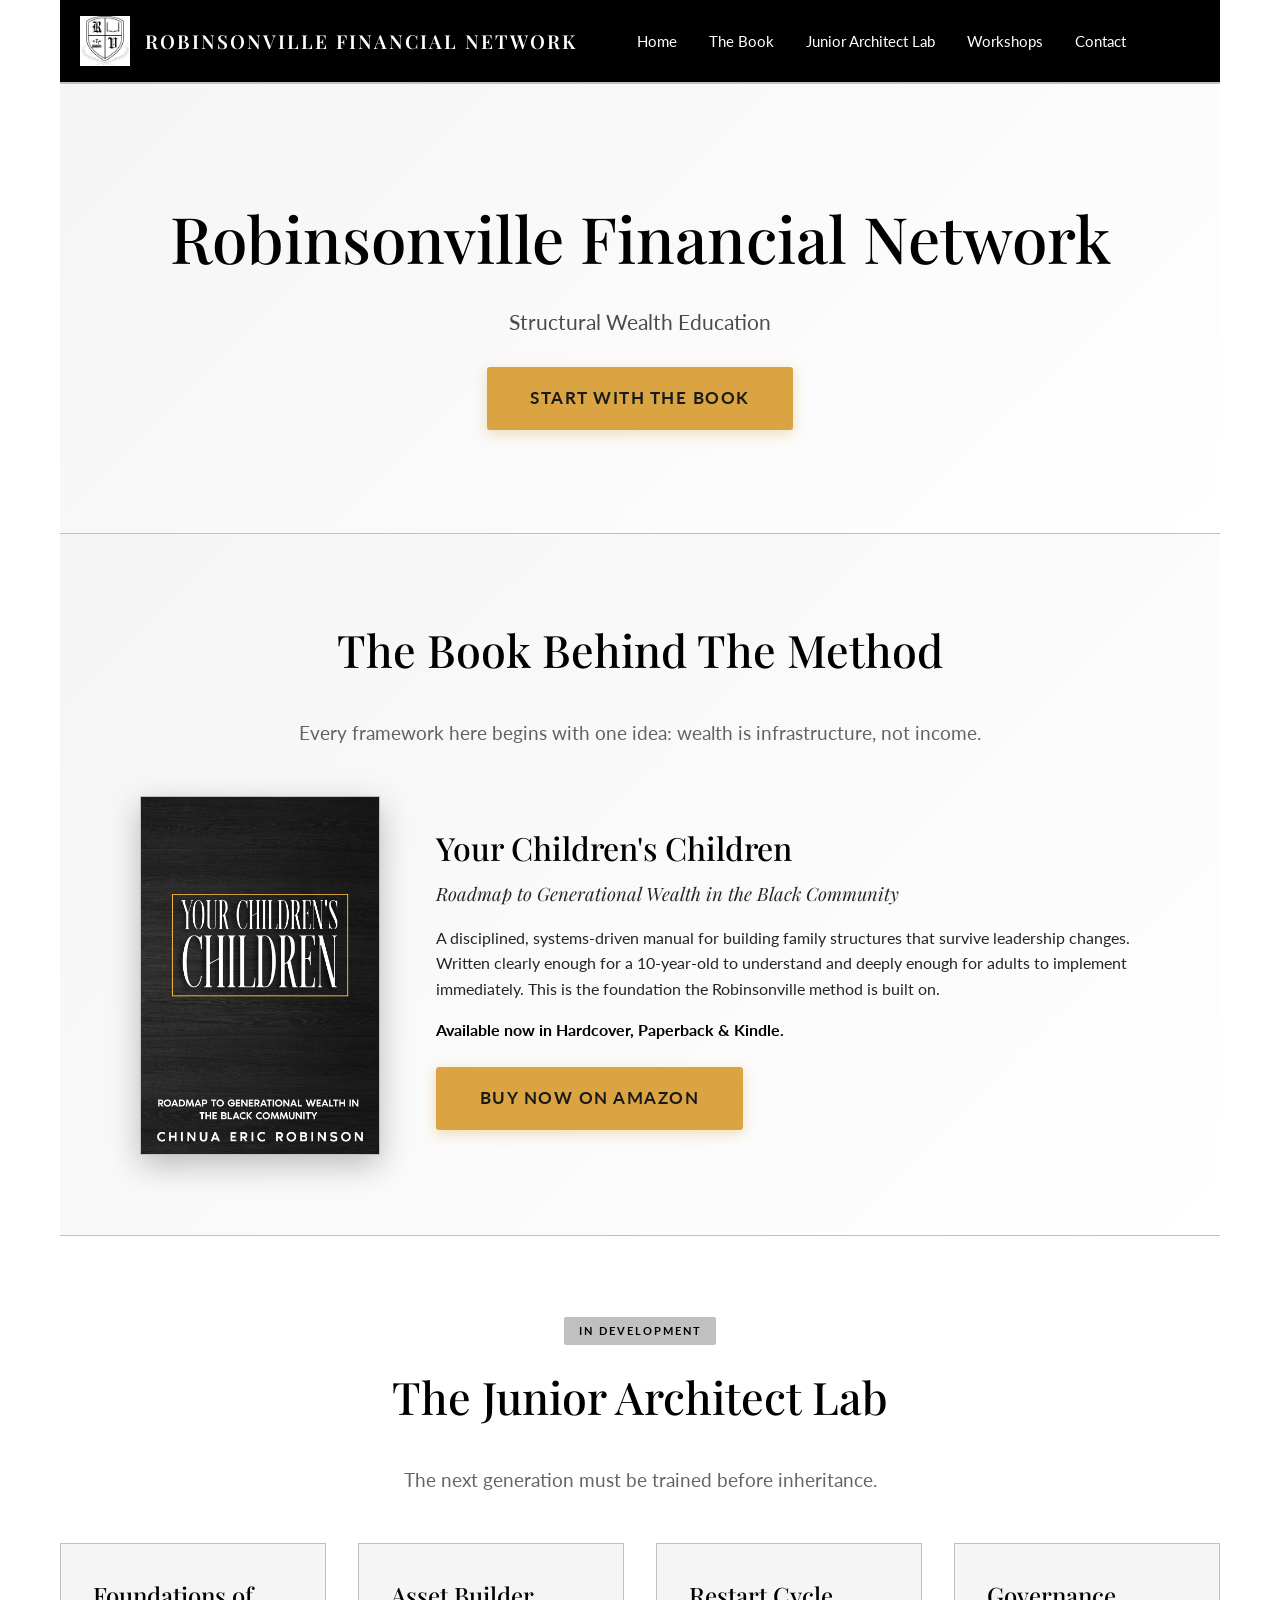
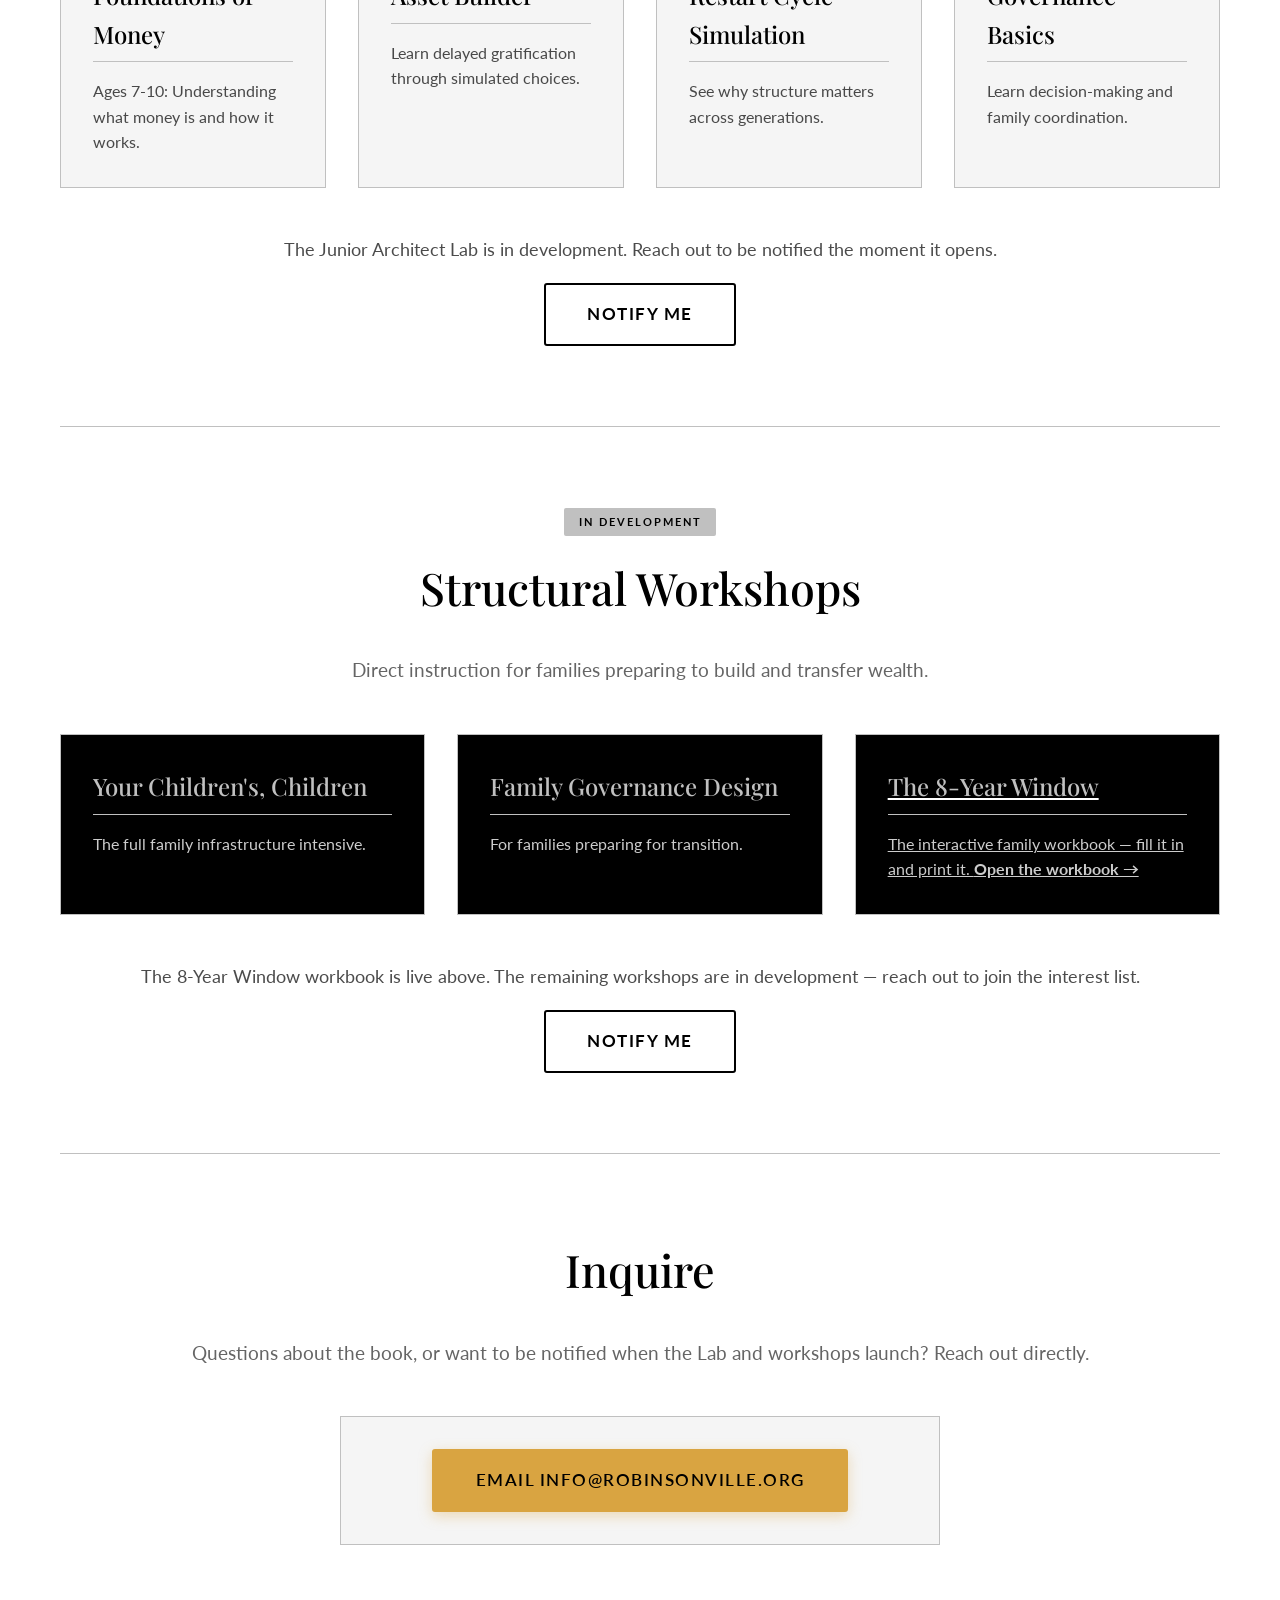
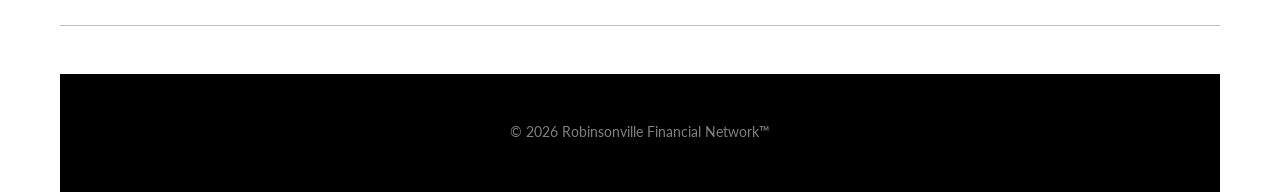
==== commit e137ade3: "Fix HTML encoding issues in index.html" ====
--- a/index.html
+++ b/index.html
@@ -108,13 +108,13 @@
                     <h3>Family Governance Design</h3>
                     <p>For families preparing for transition.</p>
                 </div>
-                <div class="workshop-card">
+                <a href="workbook.html" class="workshop-card workshop-card-live">
                     <h3>The 8-Year Window</h3>
-                    <p>Preparing youth for financial competence.</p>
-                </div>
+                    <p>The interactive family workbook &mdash; fill it in and print it. <strong>Open the workbook &rarr;</strong></p>
+                </a>
             </div>
             <div class="section-cta">
-                <p>Structural workshops are in development. Reach out to join the interest list.</p>
+                <p>The 8-Year Window workbook is live above. The remaining workshops are in development &mdash; reach out to join the interest list.</p>
                 <a href="#contact" class="btn btn-secondary scroll-link">Notify Me</a>
             </div>
         </section>
--- a/style.css
+++ b/style.css
@@ -266,27 +266,33 @@
     display: inline-block;
     font-family: 'Lato', sans-serif;
     font-weight: 700;
-    font-size: 1rem;
-    letter-spacing: 1px;
+    font-size: 1.05rem;
+    letter-spacing: 1.5px;
     text-transform: uppercase;
     text-decoration: none;
-    padding: 0.9rem 2.2rem;
-    border: 2px solid #000000;
+    padding: 1rem 2.6rem;
+    border: 2px solid transparent;
+    border-radius: 3px;
     cursor: pointer;
-    transition: all 0.3s ease;
-}
-
+    transition: all 0.25s ease;
+}
+
+/* Primary = GOLD accent (matches the book cover's gold border) — the eye-catcher */
 .btn-primary {
-    background-color: #000000;
-    color: #FFFFFF;
-    border-color: #000000;
+    background-color: #D9A441;
+    color: #1A1A1A;
+    border-color: #D9A441;
+    box-shadow: 0 4px 14px rgba(217, 164, 65, 0.35);
 }
 .btn-primary:hover {
-    background-color: #C0C0C0;
-    color: #000000;
-    border-color: #C0C0C0;
-}
-
+    background-color: #C48F2E;
+    border-color: #C48F2E;
+    color: #1A1A1A;
+    transform: translateY(-2px);
+    box-shadow: 0 6px 22px rgba(217, 164, 65, 0.55);
+}
+
+/* Secondary = outline, for lower-priority actions (Notify Me) */
 .btn-secondary {
     background-color: transparent;
     color: #000000;
@@ -295,6 +301,7 @@
 .btn-secondary:hover {
     background-color: #000000;
     color: #FFFFFF;
+    transform: translateY(-2px);
 }
 
 .hero-robinsonville .btn {
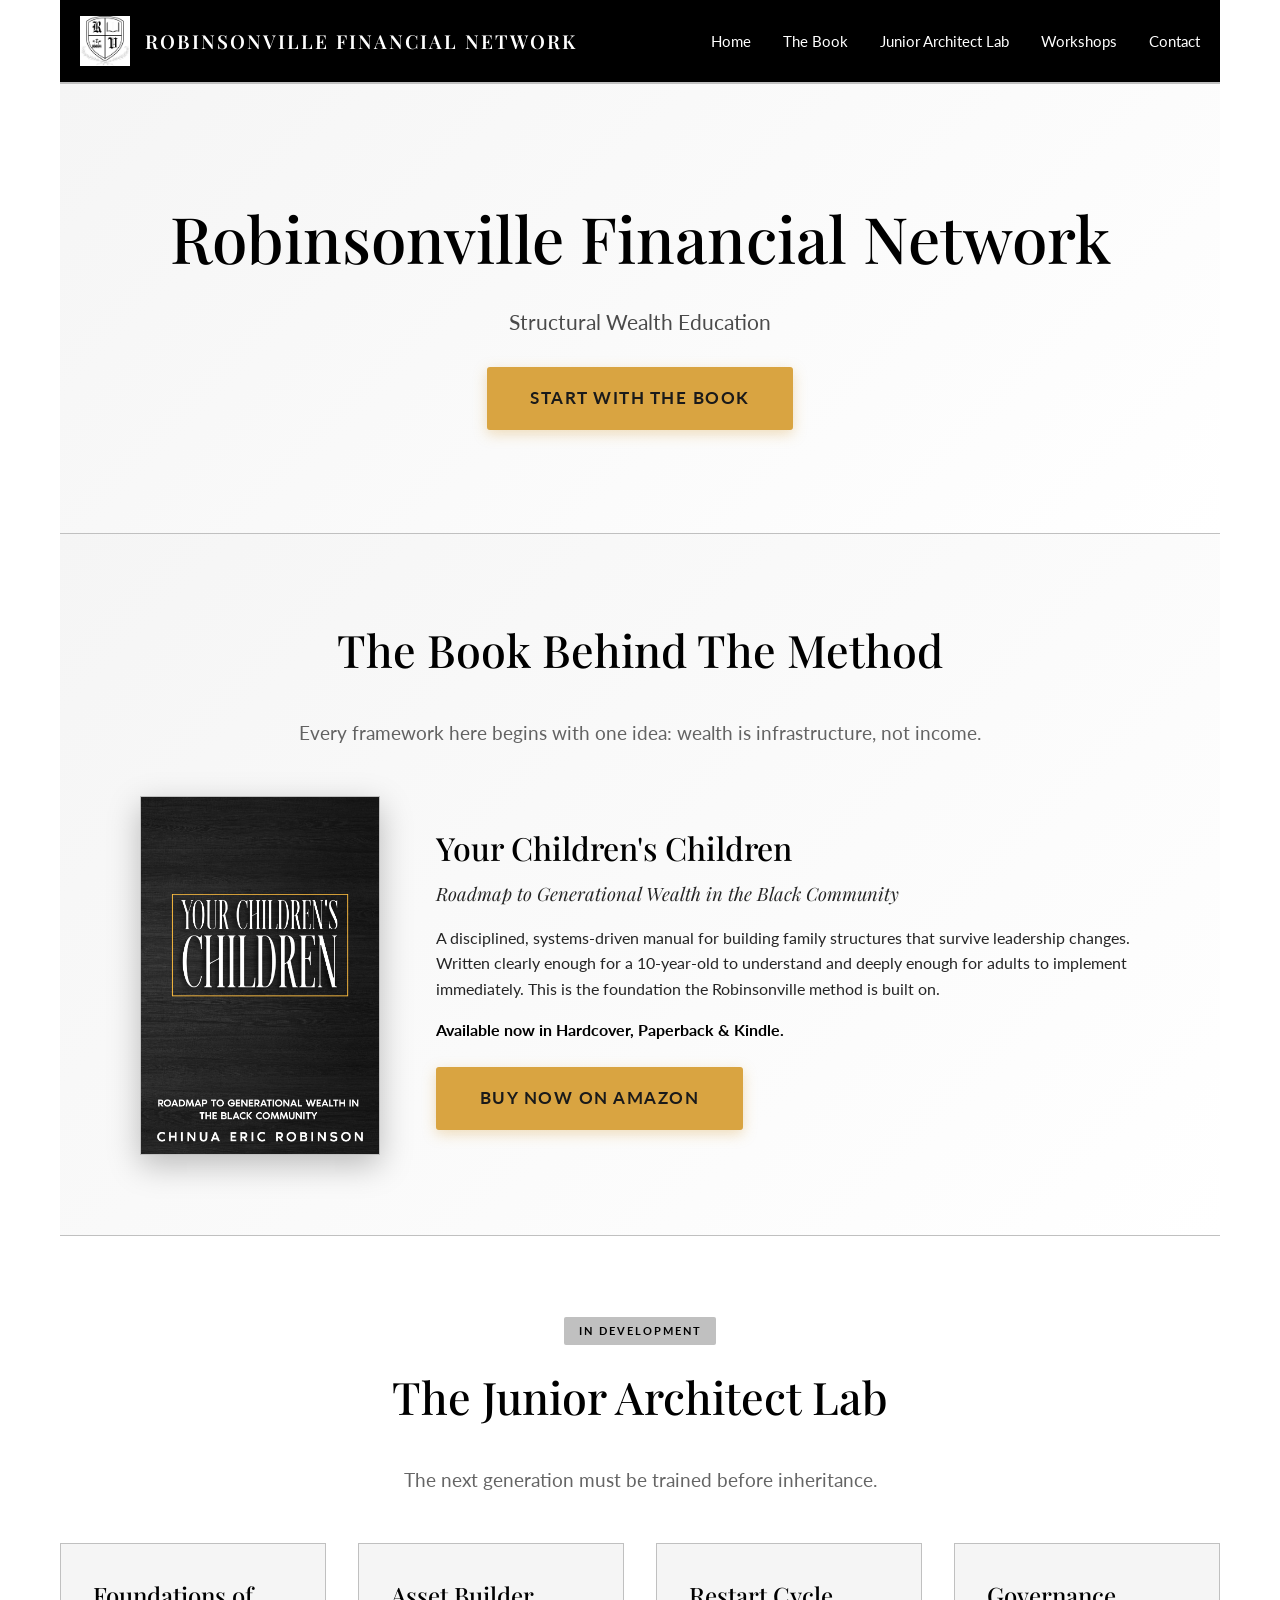
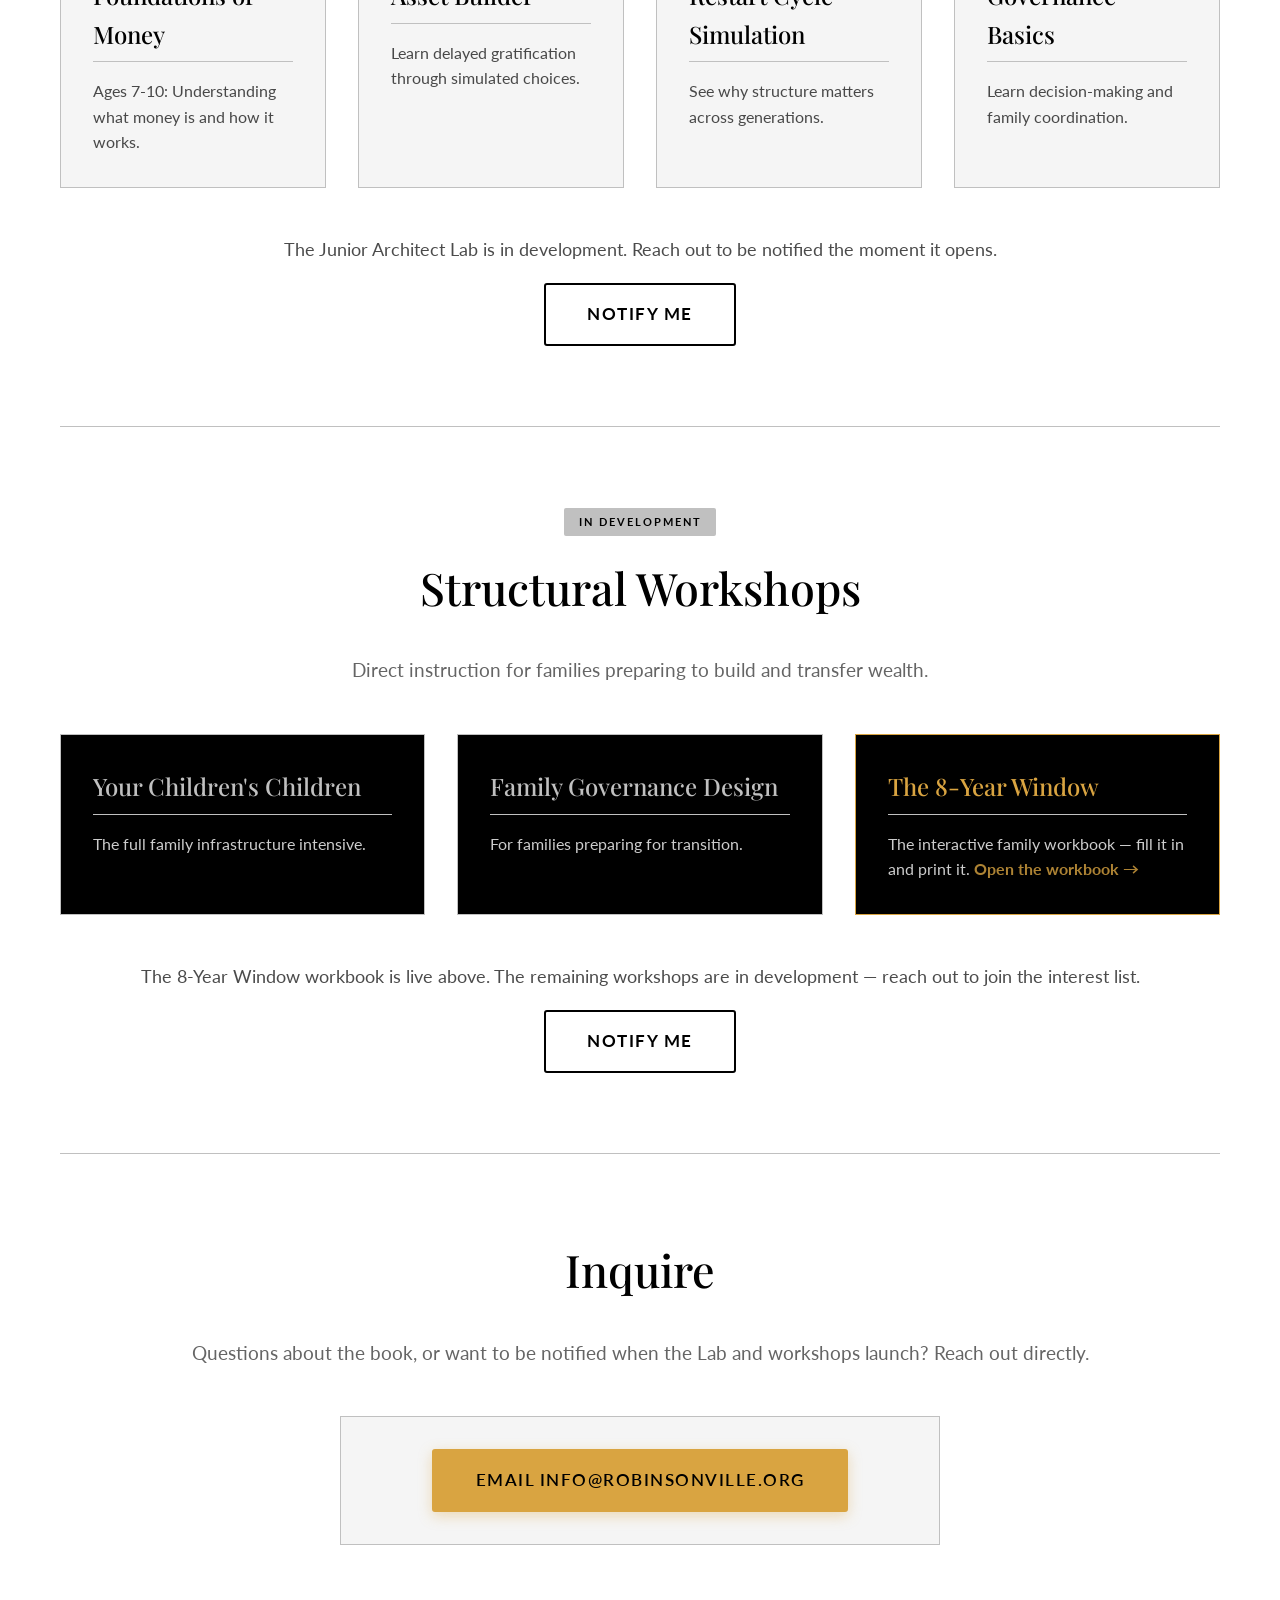
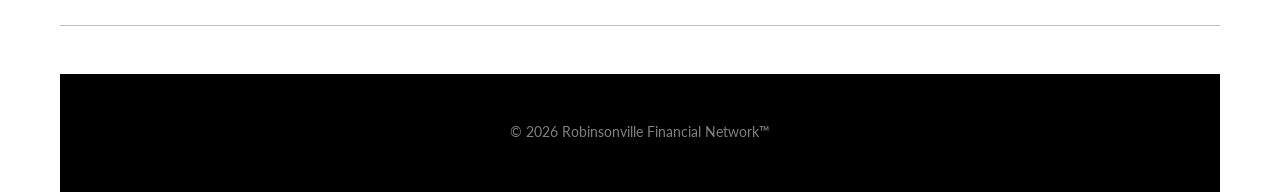
==== commit 8ed1dd91: "Fix mobile nav, lab demo timing/layout, workbook yes/no and clear confirm See CHANGES.md in the audi" ====
--- a/index.html
+++ b/index.html
@@ -16,19 +16,19 @@
     <nav class="main-nav silver-nav">
         <div class="nav-container">
             <div class="logo">
-                <img src="/images/robinsonville-crest.png"
+                <img src="images/robinsonville-crest.png"
                      alt="Robinsonville Financial"
                      class="crest-icon">
                 <span class="logo-text">ROBINSONVILLE FINANCIAL NETWORK</span>
             </div>
-            <ul class="nav-links">
+            <ul class="nav-links" id="nav-links">
                 <li><a href="index.html" class="active">Home</a></li>
                 <li><a href="#the-book" class="scroll-link">The Book</a></li>
                 <li><a href="#youth-lab" class="scroll-link">Junior Architect Lab</a></li>
                 <li><a href="#workshops" class="scroll-link">Workshops</a></li>
                 <li><a href="#contact" class="scroll-link">Contact</a></li>
             </ul>
-            <div class="mobile-menu-btn">☰</div>
+            <button type="button" class="mobile-menu-btn" aria-label="Open menu" aria-controls="nav-links" aria-expanded="false">☰</button>
         </div>
     </nav>
 
@@ -49,7 +49,7 @@
             </div>
             <div class="book-feature-container">
                 <div class="book-feature-image">
-                    <img src="/images/ebook-cover.jpg" alt="Your Children's Children Book Cover" class="book-cover-image">
+                    <img src="images/ebook-cover.jpg" alt="Your Children's Children Book Cover" class="book-cover-image">
                 </div>
                 <div class="book-feature-content">
                     <h3>Your Children's Children</h3>
@@ -101,7 +101,7 @@
             </div>
             <div class="workshops-grid">
                 <div class="workshop-card">
-                    <h3>Your Children's, Children</h3>
+                    <h3>Your Children's Children</h3>
                     <p>The full family infrastructure intensive.</p>
                 </div>
                 <div class="workshop-card">
--- a/style.css
+++ b/style.css
@@ -98,6 +98,14 @@
     color: #C0C0C0;
 }
 
+/* Mobile menu button: hidden on desktop, shown under 768px */
+.mobile-menu-btn {
+    display: none;
+    background: none;
+    border: none;
+    cursor: pointer;
+}
+
 /* Hero */
 .hero-robinsonville {
     min-height: 50vh;
@@ -227,8 +235,25 @@
 
 /* Responsive */
 @media (max-width: 768px) {
+    .nav-container {
+        position: relative;
+    }
+
     .nav-links {
         display: none;
+    }
+
+    .nav-links.open {
+        display: flex;
+        flex-direction: column;
+        position: absolute;
+        top: 100%;
+        left: 0;
+        right: 0;
+        background-color: #000000;
+        border-bottom: 2px solid #C0C0C0;
+        padding: 1.5rem 20px;
+        gap: 1.2rem;
     }
 
     .mobile-menu-btn {
@@ -253,6 +278,14 @@
 
     .crest-icon {
         height: 40px;
+    }
+
+    /* keep long button labels (e.g. the email address) inside the screen */
+    .btn {
+        padding: 1rem 1.2rem;
+        letter-spacing: 0.5px;
+        max-width: 100%;
+        overflow-wrap: anywhere;
     }
 }
 
@@ -426,3 +459,18 @@
         width: 200px;
     }
 }
+
+/* ---- LIVE workshop card (links to the workbook) ---- */
+a.workshop-card-live{
+    text-decoration:none;
+    display:block;
+    transition:all .25s ease;
+    border-color:#D9A441;
+}
+a.workshop-card-live:hover{
+    transform:translateY(-4px);
+    box-shadow:0 8px 22px rgba(217,164,65,0.35);
+    border-color:#D9A441;
+}
+a.workshop-card-live h3{color:#D9A441;}
+a.workshop-card-live strong{color:#D9A441;}
